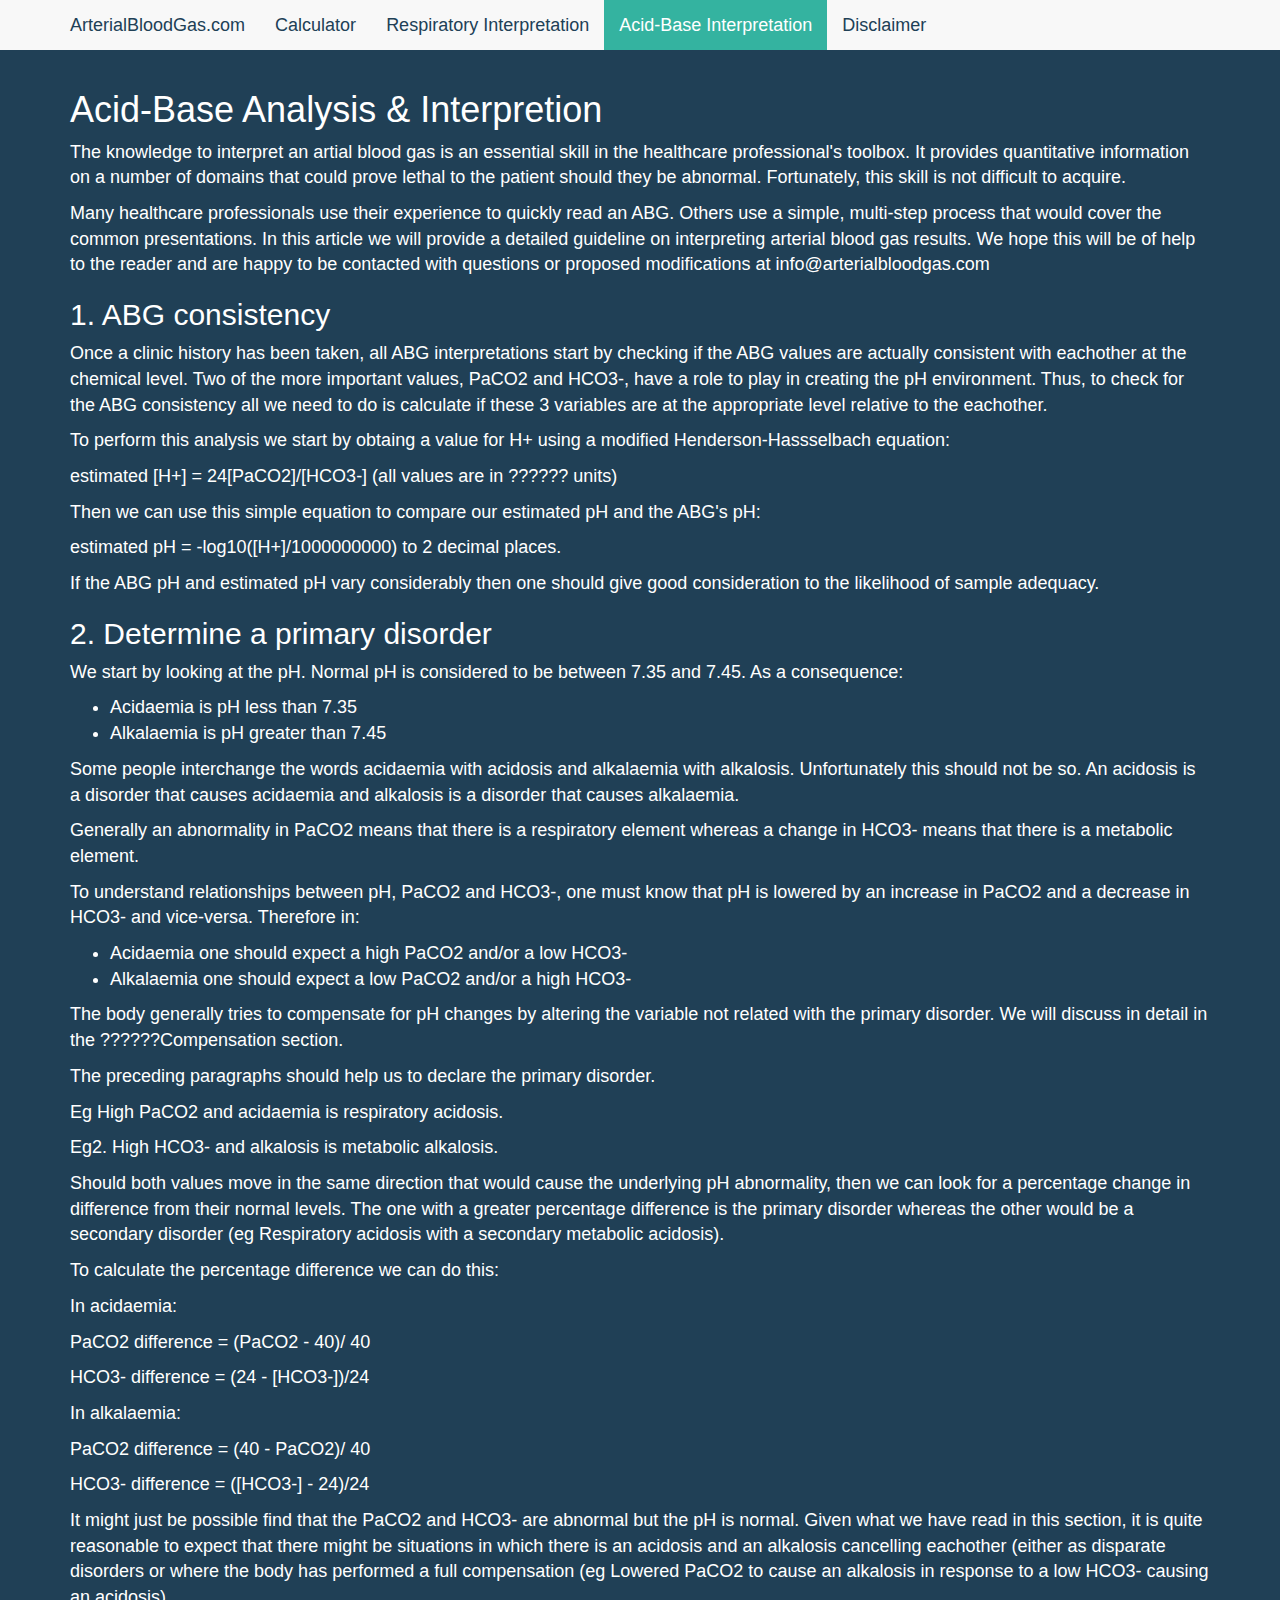
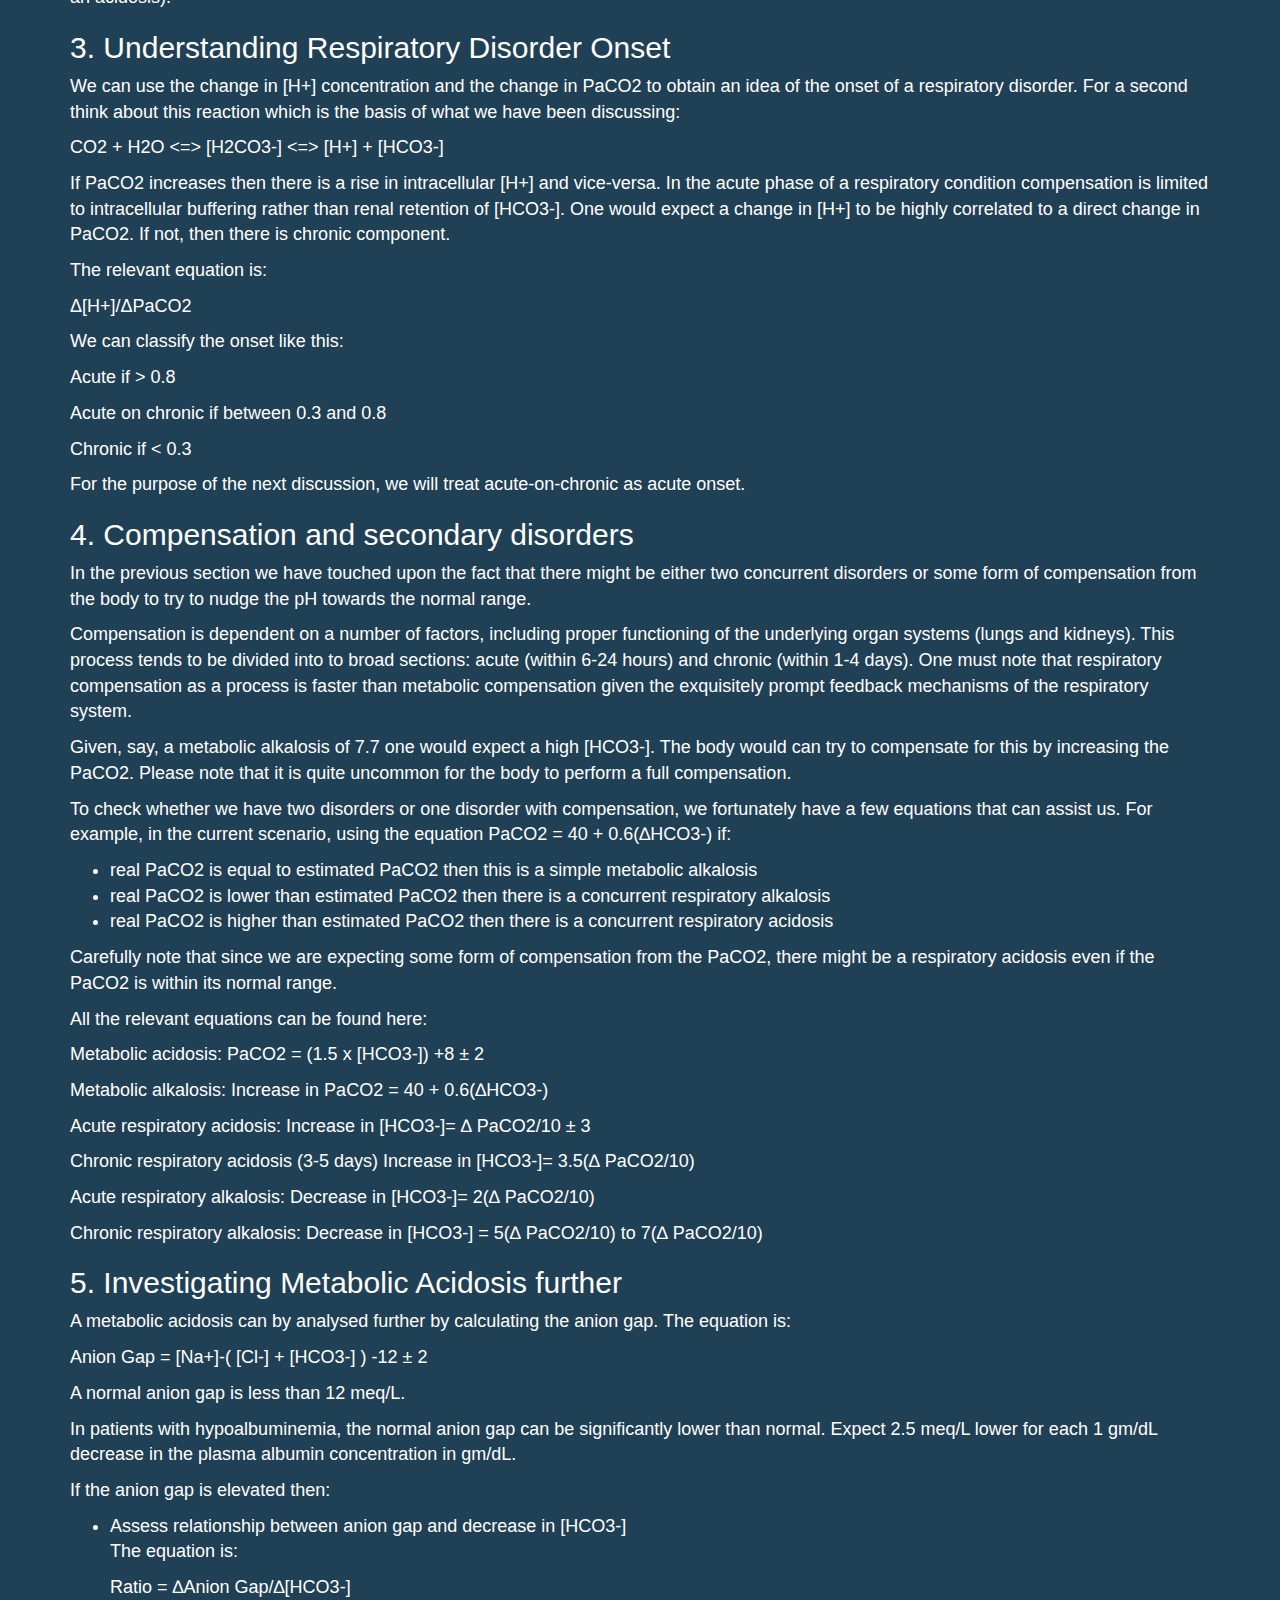
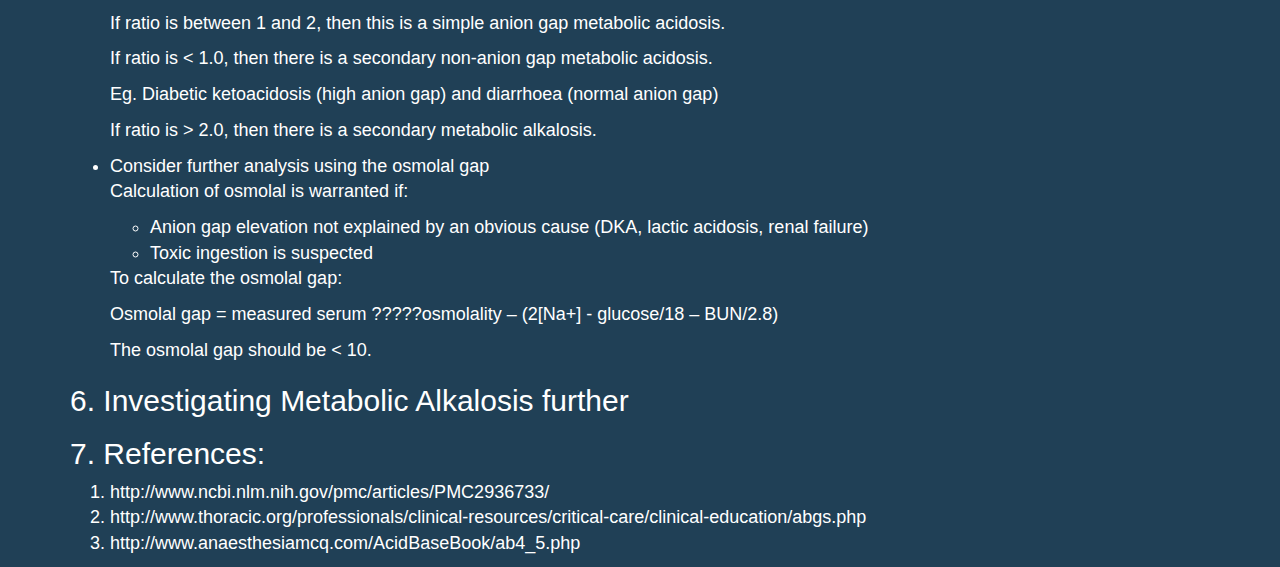
==== acidbaseanalysis.html @ c77aad86 "Update Acid-Base Analysis meta data" ====
<!DOCTYPE html>
<html>
	<head>
		<meta charset="utf-8">
		<meta http-equiv="X-UA-Compatible" content="IE=Edge">
		<meta name="viewport" content="device=device-width, initial-scale=1">
		<title>ArterialBloodGas.com - Acid-Base Analysis</title>
		<meta name="author" content="Matthew Attard">
		<meta name="description" content="Follow this tutorial to excel at interpreting acid-base disorders from arterial blood gases.">
		<meta name="keywords" content="arterial blood gas analysis, blood gas analysis, blood gas, acidosis, alkalosis">
		<link type="text/css" rel="stylesheet" href="bootstrap/css/bootstrap.min.css">
		<link type="text/css" rel="stylesheet" href="main.css">
		<!--[if lt IE 9]>
			<script src="https://oss.maxcdn.com/html5shiv/3.7.2/html5shiv.min.js"></script>
	      	<script src="https://oss.maxcdn.com/respond/1.4.2/respond.min.js"></script>
		<![endif]-->
	</head>
	<body>
		<header>
			<nav class="navbar navbar-default">
				<div class="container">
				    <div class="navbar-header">
				      	<button type="button" class="navbar-toggle collapsed" data-toggle="collapse" data-target="#navbar-collapse" aria-expanded="false">
					        <span class="sr-only">Toggle navigation</span>
					        <span class="icon-bar"></span>
					        <span class="icon-bar"></span>
					        <span class="icon-bar"></span>
				      	</button>
				      	<span class="navbar-brand">ArterialBloodGas.com</span>
				    </div>
				    <div class="collapse navbar-collapse" id="navbar-collapse">
				      	<ul class="nav navbar-nav">
				        	<li><a href="index.html">Calculator</a></li>
				            <li><a href="respiratoryanalysis.html">Respiratory Interpretation</a></li>
	        				<li class="active"><a href="acidbaseanalysis.html">Acid-Base Interpretation<span class="sr-only">(current)</span></a></li>
				      		<li><a href="disclaimer.html">Disclaimer</a></li>
				      	</ul>
				    </div>
				</div>
			</nav>
		</header>
		<main>
			<div class="container">
				<h1>Acid-Base Analysis & Interpretion</h1>

				<p>The knowledge to interpret an artial blood gas is an essential skill in the healthcare professional's toolbox. It provides quantitative information on a number of domains that could prove lethal to the patient should they be abnormal. Fortunately, this skill is not difficult to acquire.</p>

				<p>Many healthcare professionals use their experience to quickly read an ABG. Others use a simple, multi-step process that would cover the common presentations. In this article we will provide a detailed guideline on interpreting arterial blood gas results. We hope this will be of help to the reader and are happy to be contacted with questions or proposed modifications at info@arterialbloodgas.com</p>

				<h2>1. ABG consistency</h2>

				<p>Once a clinic history has been taken, all ABG interpretations start by checking if the ABG values are actually consistent with eachother at the chemical level. Two of the more important values, PaCO2 and HCO3-, have a role to play in creating the pH environment. Thus, to check for the ABG consistency all we need to do is calculate if these 3 variables are at the appropriate level relative to the eachother.</p>

				<p>To perform this analysis we start by obtaing a value for H+ using a modified Henderson-Hassselbach equation:</p>
				<p>estimated [H+] = 24[PaCO2]/[HCO3-] (all values are in ?????? units)</p>

				<p>Then we can use this simple equation to compare our estimated pH and the ABG's pH:</p>
				<p>estimated pH = -log10([H+]/1000000000) to 2 decimal places.</p>

				<p>If the ABG pH and estimated pH vary considerably then one should give good consideration to the likelihood of sample adequacy.</p>


				<h2>2. Determine a primary disorder</h2>
				<p>We start by looking at the pH. Normal pH is considered to be between 7.35 and 7.45. As a consequence:</p>
				<ul>
					<li>Acidaemia is pH less than 7.35</li>
					<li>Alkalaemia is pH greater than 7.45</li>
				</ul>

				<p>Some people interchange the words acidaemia with acidosis and alkalaemia with alkalosis. Unfortunately this should not be so. An acidosis is a disorder that causes acidaemia and alkalosis is a disorder that causes alkalaemia.</p>

				<p>Generally an abnormality in PaCO2 means that there is a respiratory element whereas a change in HCO3- means that there is a metabolic element.</p>

				<p>To understand relationships between pH, PaCO2 and HCO3-, one must know that pH is lowered by an increase in PaCO2 and a decrease in HCO3- and vice-versa. Therefore in:</p>
				<ul>
					<li>Acidaemia one should expect a high PaCO2 and/or a low HCO3-</li>
					<li>Alkalaemia one should expect a low PaCO2 and/or a high HCO3-</li>
				</ul>

				<p>The body generally tries to compensate for pH changes by altering the variable not related with the primary disorder. We will discuss in detail in the ??????Compensation section.</p>

				<p>The preceding paragraphs should help us to declare the primary disorder.</p>
				<p>Eg High PaCO2 and acidaemia is respiratory acidosis.</p>
				<p>Eg2. High HCO3- and alkalosis is metabolic alkalosis.</p>

				<p>Should both values move in the same direction that would cause the underlying pH abnormality, then we can look for a percentage change in difference from their normal levels. The one with a greater percentage difference is the primary disorder whereas the other would be a secondary disorder (eg Respiratory acidosis with a secondary metabolic acidosis).</p>

				<p>To calculate the percentage difference we can do this:</p>
				<p>In acidaemia:</p>
				<p>PaCO2 difference = (PaCO2 - 40)/ 40</p>
				<p>HCO3- difference = (24 - [HCO3-])/24</p>
				<p>In alkalaemia:</p>
				<p>PaCO2 difference = (40 - PaCO2)/ 40</p>
				<p>HCO3- difference = ([HCO3-] - 24)/24</p>

				<p>It might just be possible find that the PaCO2 and HCO3- are abnormal but the pH is normal. Given what we have read in this section, it is quite reasonable to expect that there might be situations in which there is an acidosis and  an alkalosis cancelling eachother (either as disparate disorders or where the body has performed a full compensation (eg Lowered PaCO2 to cause an alkalosis in response to a low HCO3- causing an acidosis).</p>

				<h2>3. Understanding Respiratory Disorder Onset</h2>
				<p>We can use the change in [H+] concentration and the change in PaCO2 to obtain an idea of the onset of a respiratory disorder. For a second think about this reaction which is the basis of what we have been discussing:</p>
				<p>CO2 + H2O <=> [H2CO3-] <=> [H+] + [HCO3-]</p>

				<p>If PaCO2 increases then there is a rise in intracellular [H+] and vice-versa. In the acute phase of a respiratory condition compensation is limited to intracellular buffering rather than renal retention of [HCO3-]. One would expect a change in [H+] to be highly correlated to a direct change in PaCO2. If not, then there is chronic component.</p>

				<p>The relevant equation is:</p>

				<p>Δ[H+]/ΔPaCO2</p>

				<p>We can classify the onset like this:</p>

				<p>Acute if > 0.8</p>
				<p>Acute on chronic if between 0.3 and 0.8</p>
				<p>Chronic if < 0.3</p>

				<p>For the purpose of the next discussion, we will treat acute-on-chronic as acute onset.</p>

				<h2>4. Compensation and secondary disorders</h2>
				<p>In the previous section we have touched upon the fact that there might be either two concurrent disorders or some form of compensation from the body to try to nudge the pH towards the normal range.</p>

				<p>Compensation is dependent on a number of factors, including proper functioning of the underlying organ systems (lungs and kidneys). This process tends to be divided into to broad sections: acute (within 6-24 hours) and chronic (within 1-4 days). One must note that respiratory compensation as a process is faster than metabolic compensation given the exquisitely prompt feedback mechanisms of the respiratory system.</p>

				<p>Given, say, a metabolic alkalosis of 7.7 one would expect a high [HCO3-]. The body would can try to compensate for this by increasing the PaCO2. Please note that it is quite uncommon for the body to perform a full compensation.</p>

				<p>To check whether we have two disorders or one disorder with compensation, we fortunately have a few equations that can assist us. For example, in the current scenario, using the equation PaCO2 = 40 + 0.6(∆HCO3-) if:</p>
				<ul>
					<li>real PaCO2 is equal to estimated PaCO2 then this is a simple metabolic alkalosis</li>
					<li>real PaCO2 is lower than estimated PaCO2 then there is a concurrent respiratory alkalosis</li>
					<li>real PaCO2 is higher than estimated PaCO2 then there is a concurrent respiratory acidosis</li>
				</ul>

				<p>Carefully note that since we are expecting some form of compensation from the PaCO2, there might be a respiratory acidosis even if the PaCO2 is within its normal range.</p>

				<p>All the relevant equations can be found here:</p>

				<p>Metabolic acidosis: PaCO2 = (1.5 x [HCO3-]) +8 ± 2</p>
				<p>Metabolic alkalosis: Increase in PaCO2 = 40 + 0.6(∆HCO3-)</p>
				<p>Acute respiratory acidosis: Increase  in [HCO3-]= ∆ PaCO2/10 ± 3</p>
				<p>Chronic respiratory acidosis (3-5 days) Increase  in  [HCO3-]= 3.5(∆ PaCO2/10)</p>
				<p>Acute respiratory alkalosis: Decrease in  [HCO3-]= 2(∆ PaCO2/10)</p>
				<p>Chronic respiratory alkalosis: Decrease in  [HCO3-] = 5(∆ PaCO2/10) to 7(∆ PaCO2/10)</p>

				<h2>5. Investigating Metabolic Acidosis further</h2>
				<p>A metabolic acidosis can by analysed further by calculating the anion gap. The equation is:</p>

				<p>Anion Gap = [Na+]-( [Cl-] + [HCO3-] ) -12 ± 2</p>

				<p>A normal anion gap is less than 12 meq/L.</p>

				<p>In patients with hypoalbuminemia, the normal anion gap can be significantly lower than normal. Expect 2.5 meq/L lower for each 1 gm/dL decrease in the plasma albumin concentration in gm/dL.</p>

				<p>If the anion gap is elevated then:</p>
				<ul>
					<li>Assess relationship between anion gap and decrease in [HCO3-]</li>
					<p>The equation is:</p>
					<p>Ratio = ∆Anion Gap/∆[HCO3-]</p>

					<p>If ratio is between 1 and 2, then this is a simple anion gap metabolic acidosis.</p>
					<p>If ratio is < 1.0, then there is a secondary non-anion gap metabolic acidosis.</p>
					<p>Eg. Diabetic ketoacidosis (high anion gap) and diarrhoea (normal anion gap)</p>
					<p>If ratio is > 2.0, then there is a secondary metabolic alkalosis.</p>

					<li>Consider further analysis using the osmolal gap</li>
					<p>Calculation of osmolal is warranted if:</p>
					<ul>
						<li>Anion gap elevation not explained by an obvious cause (DKA, lactic acidosis, renal failure)</li>
						<li>Toxic ingestion is suspected</li>
					</ul>
					<p>To calculate the osmolal gap:</p>
					<p>Osmolal gap =  measured serum ?????osmolality – (2[Na+] - glucose/18 – BUN/2.8)</p>
					<p>The osmolal gap should be < 10.</p>
				</ul>

				<h2>6. Investigating Metabolic Alkalosis further</h2>

				<h2>7. References:</h2>
				<ol>
					<li>http://www.ncbi.nlm.nih.gov/pmc/articles/PMC2936733/</li>
					<li>http://www.thoracic.org/professionals/clinical-resources/critical-care/clinical-education/abgs.php</li>
					<li>http://www.anaesthesiamcq.com/AcidBaseBook/ab4_5.php</li>
				</ol>
			</div>
		</main>
	</body>
</html>
---- main.css ----
body {
	background-color: #204056;
}

.navbar-brand, .navbar a {
	color: #204056 !important;
}

.navbar {
	border-radius: 0;
	border: none;
}
.navbar-default .navbar-nav > .active > a {
	background-color: #34B3A0;
	color: white !important;
}

.navbar-default .navbar-nav > .active > a:hover, .navbar-default .navbar-nav > li > a:hover {
	background-color: #247D70;
	color: white !important;
}

.mask {
	position: fixed;
	top: 0px;
	left: 0px;
	background-color: gray;
	opacity: 0.5;
	z-index: 1;
}

h1, h2, h3, label, p, li, button, input[type=submit], #units, .submitted-value {
	color: white;
}

h3 {
	text-align: center;
}

p, li, button, input[type=submit], .submitted-value, .badge {
	font-size: 18px;
}

#units {
	text-align: right;
}

.btn-group {
	display: inline-block;
	vertical-align: middle;
}

.btn-group button {
	background-color: #34B3A0;
}

.btn-group button:hover {
	background-color: #204056;
}

.btn-group .active {
	background-color: #247D70;
}

#abgcalc, #results {
	min-height: 600px;
}

form, #units {
	max-width: 700px;
	margin: auto;
}

.form-control:focus {
	border: 1px solid white;
	box-shadow: 0px 0px 3px 3px #34B3A0;
}

.header {
	font-size: 18px;
	font-weight: bold;
}

#reminder {
	text-align: center;
}

.submitted-values, #results > .results-table {
	margin-bottom: 10px;
	border-bottom: 3px solid #34B3A0;
}

.submitted-value {
	text-align: center;
	vertical-align: middle;
	padding: 10px 0px;
}

#results, .disorders, .abdisorders {
	display: none;
}

#reanalyse, input[type=submit], .aetiologies, .modal-button {
	border: none;
	border-radius: 2px;
	padding: 10px 20px;
	display: block;
	color: white;
	background-color: #34B3A0;
	margin: 20px auto;
	font-size: 18px;
}

#submitanion {
	padding: 30px 15px;
}

#submitanion label {
	margin: 10px;
}

.checkanion {
	border: none;
	border-radius: 2px;
	padding: 5px 10px;
	color: white;
	background-color: #34B3A0;
	font-size: 14px;
	width: 195px;
	margin-left: 20px;
}

.aniongap-modal {
	height: 320px;
	position: fixed;
	background-color: #204056;
	border-radius: 2px;
	display: none;
	z-index: 2;
}

#closeanion {
	position: absolute;
	right: 15px;
	font-size: 26px;
	color: white;
}

#closeanion:hover {
	text-decoration: none;
}

.aniongap-modal p {
	font-size: 16px;
	padding-top: 5px;
}

.glyphicon {
	color: #34B3A0;
}

.aetiologies {
	text-align: center;
	max-width: 280px;
}

.aetiologies, .aetiologies:link {
	text-decoration: none;
	color: white;
}

#reanalyse:hover, input[type=submit]:hover, .aetiologies:hover, .modal-button:hover, .checkanion:hover {
	color: #34B3A0;
	background-color: white;
}

.acidbase a:hover {
	text-decoration: none;
}

@media screen and (max-width: 1200px) {
	.submitted-values > .values-row > .row > .submitted-value > span {
		display: block !important;
	}
}

@media screen and (max-width: 767px) {
	.aniongap-modal {
		height: 360px;
	}
}

@media screen and (max-width: 560px) {
	.submitted-values > .values-row > .row > .submitted-value > span {
		display: block !important;
	}
}

@media screen and (max-width: 520px) {
	.checkanion {
		display: block;
		margin: auto;
	}
}
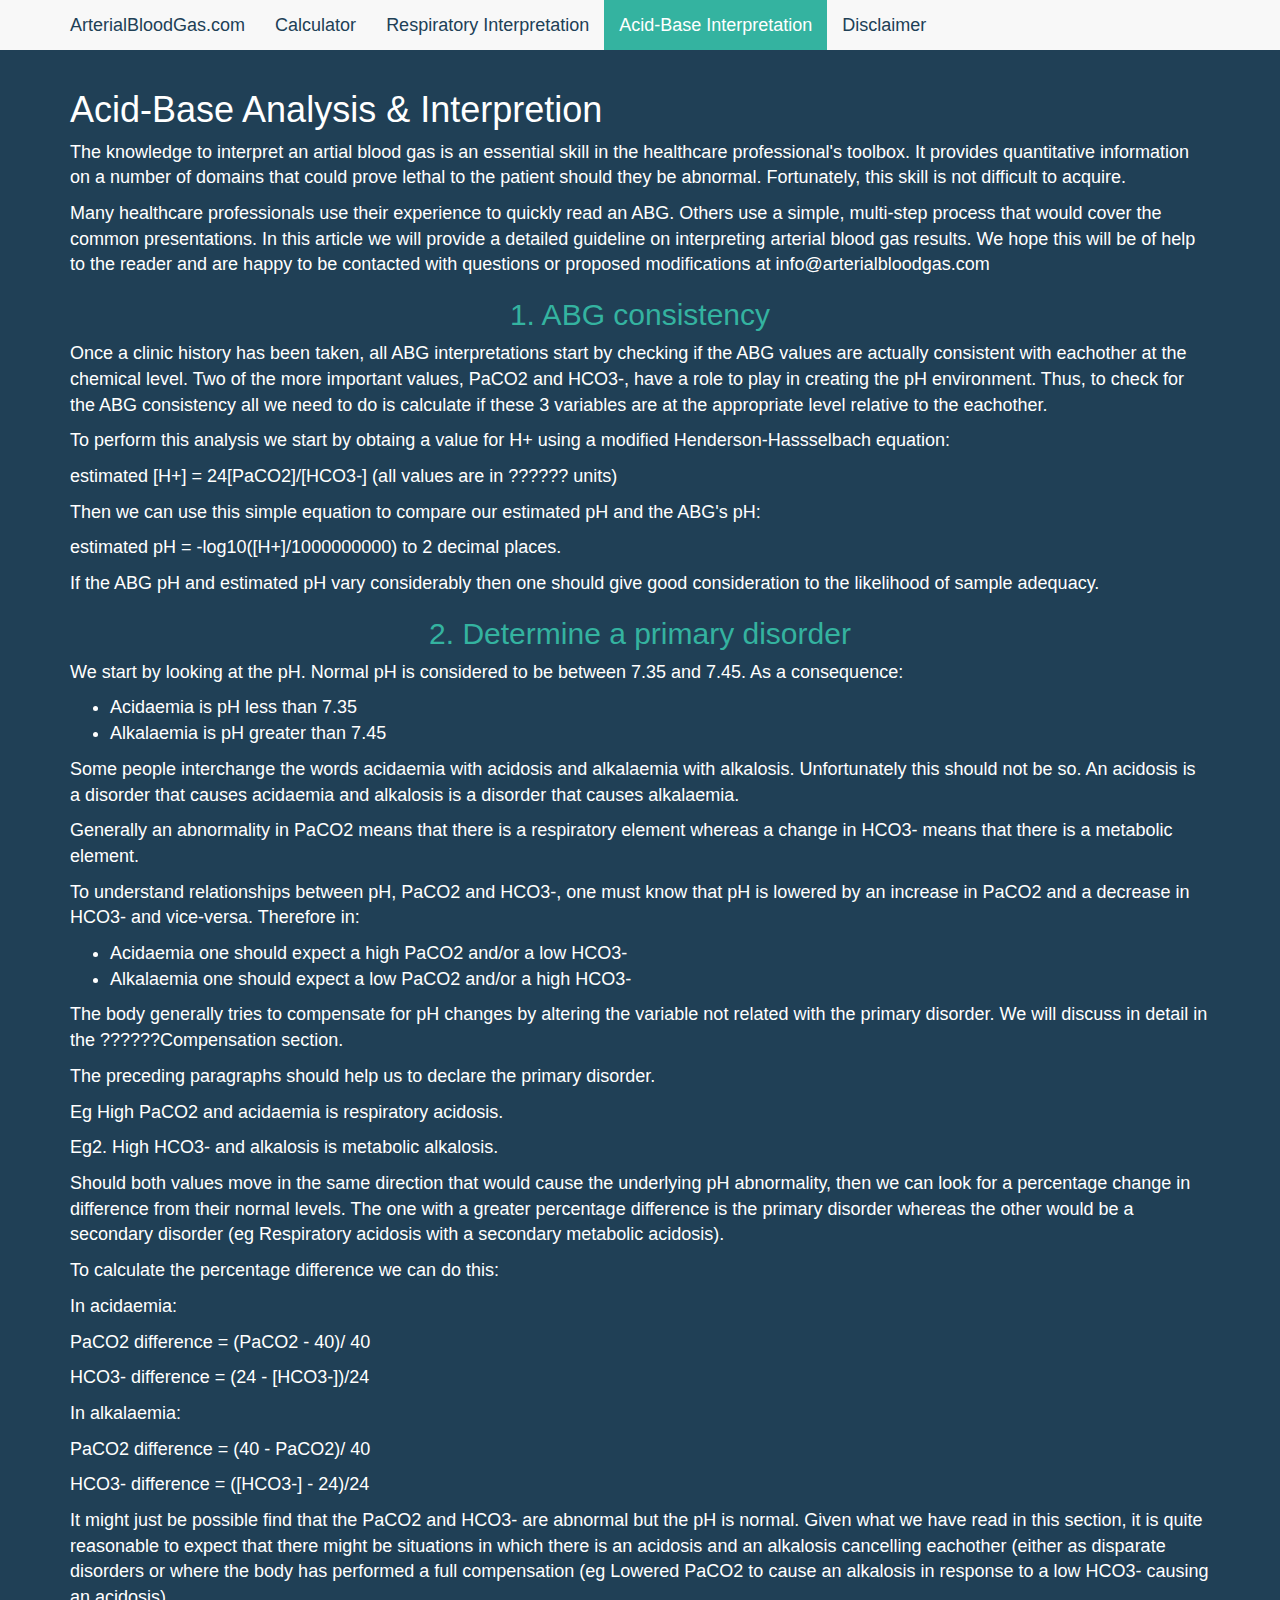
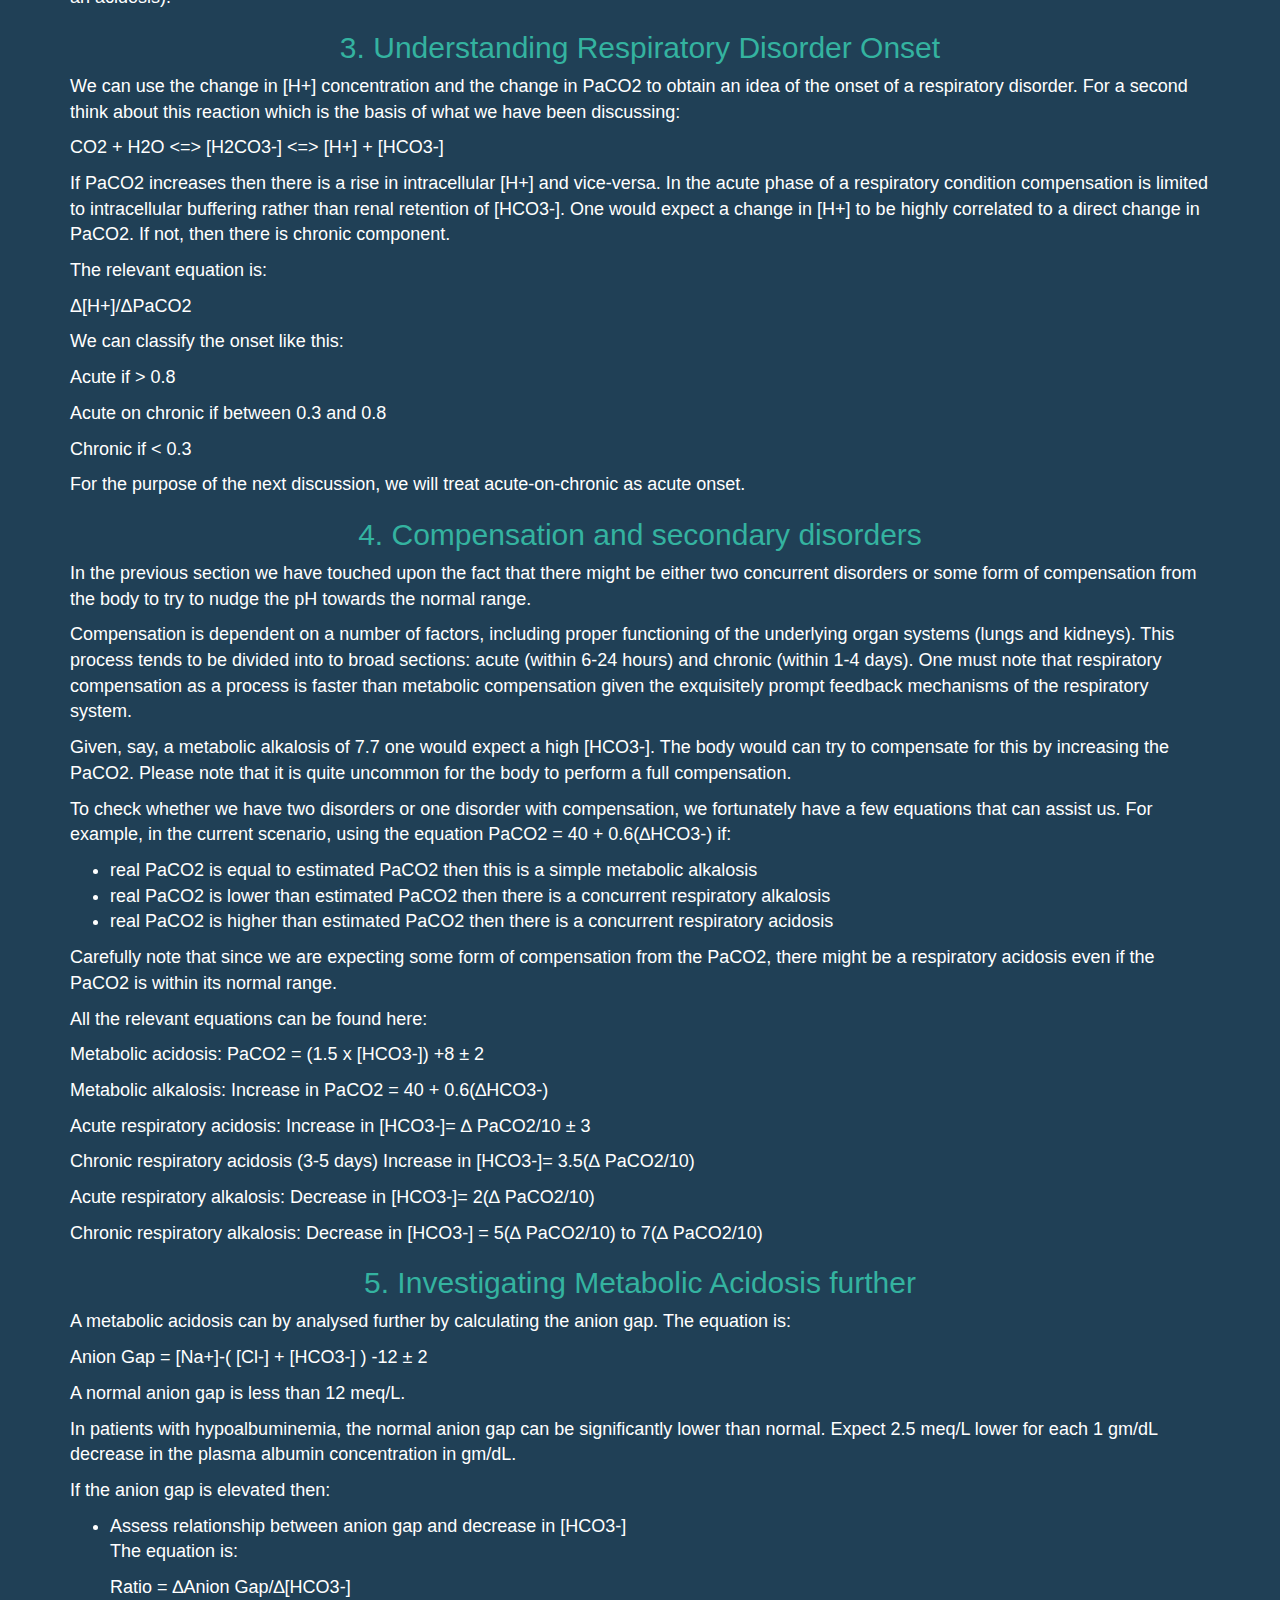
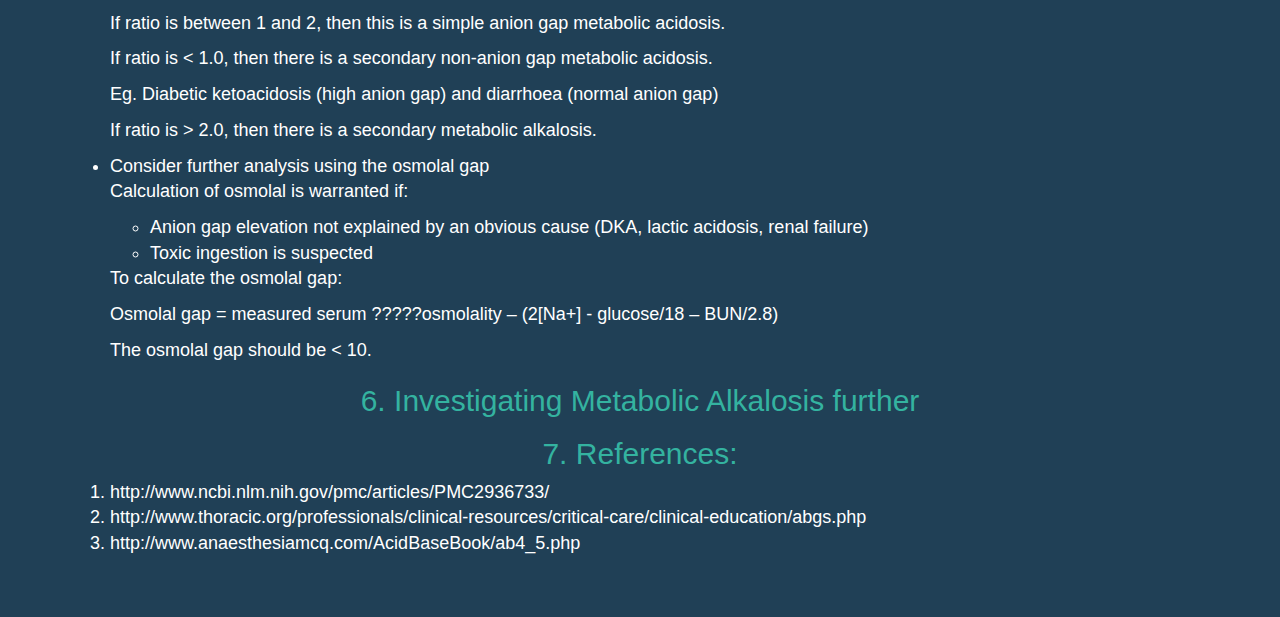
==== commit 1d6970f7: "Add seperate CSS for static pages" ====
--- a/acidbaseanalysis.html
+++ b/acidbaseanalysis.html
@@ -8,8 +8,8 @@
 		<meta name="author" content="Matthew Attard">
 		<meta name="description" content="Follow this tutorial to excel at interpreting acid-base disorders from arterial blood gases.">
 		<meta name="keywords" content="arterial blood gas analysis, blood gas analysis, blood gas, acidosis, alkalosis">
-		<link type="text/css" rel="stylesheet" href="bootstrap/css/bootstrap.min.css">
-		<link type="text/css" rel="stylesheet" href="main.css">
+		<link type="text/css" rel="stylesheet" href="css/bootstrap/css/bootstrap.min.css">
+		<link type="text/css" rel="stylesheet" href="css/pages.css">
 		<!--[if lt IE 9]>
 			<script src="https://oss.maxcdn.com/html5shiv/3.7.2/html5shiv.min.js"></script>
 	      	<script src="https://oss.maxcdn.com/respond/1.4.2/respond.min.js"></script>
--- a/css/pages.css
+++ b/css/pages.css
@@ -0,0 +1,42 @@
+body {
+	background-color: #204056;
+	padding-bottom: 50px;
+}
+
+.navbar-brand, .navbar a {
+	color: #204056 !important;
+}
+
+.navbar {
+	border-radius: 0;
+	border: none;
+}
+.navbar-default .navbar-nav > .active > a {
+	background-color: #34B3A0;
+	color: white !important;
+}
+
+.navbar-default .navbar-nav > .active > a:hover, .navbar-default .navbar-nav > li > a:hover {
+	background-color: #247D70;
+	color: white !important;
+}
+
+h1, p, li {
+	color: white;
+}
+
+h2 {
+	text-align: center;
+}
+
+h2, h3 {
+	color: #34B3A0;
+}
+
+p, li {
+	font-size: 18px;
+}
+
+table {
+	background: #EEEEEE;
+}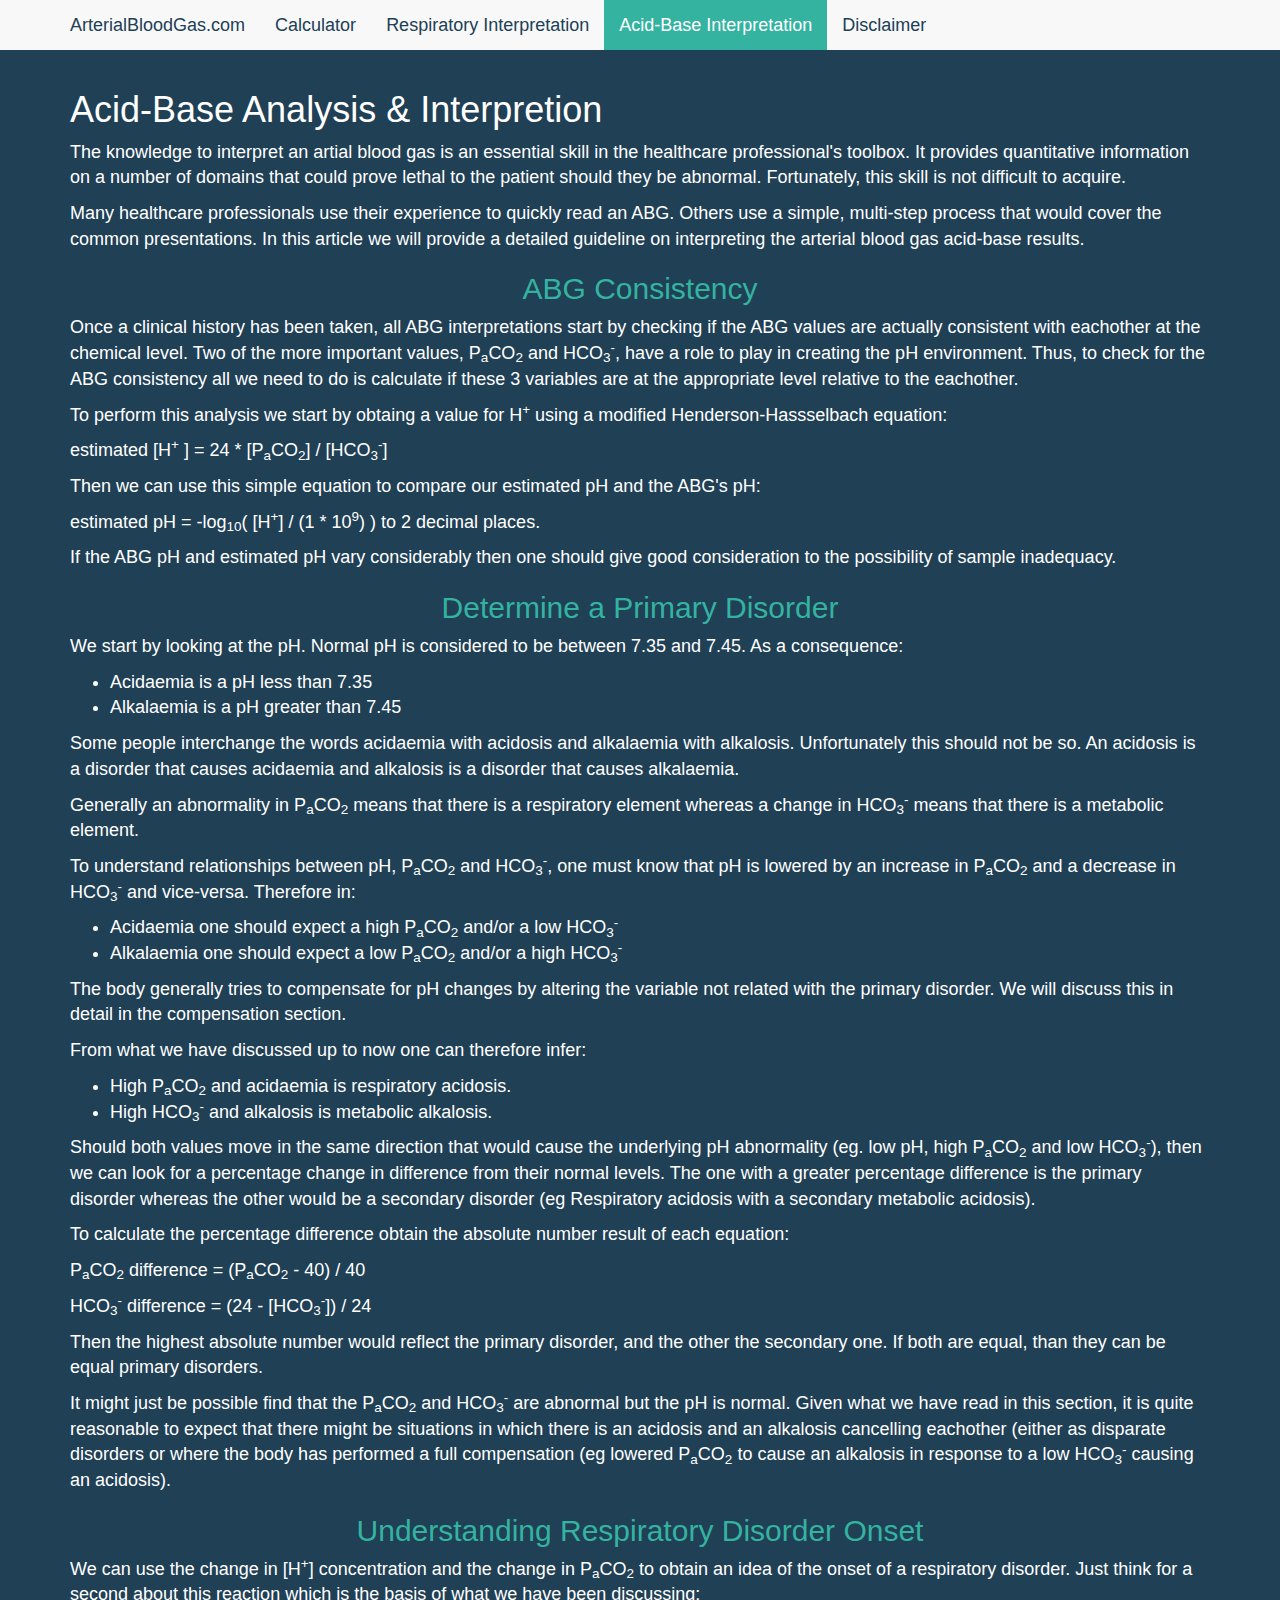
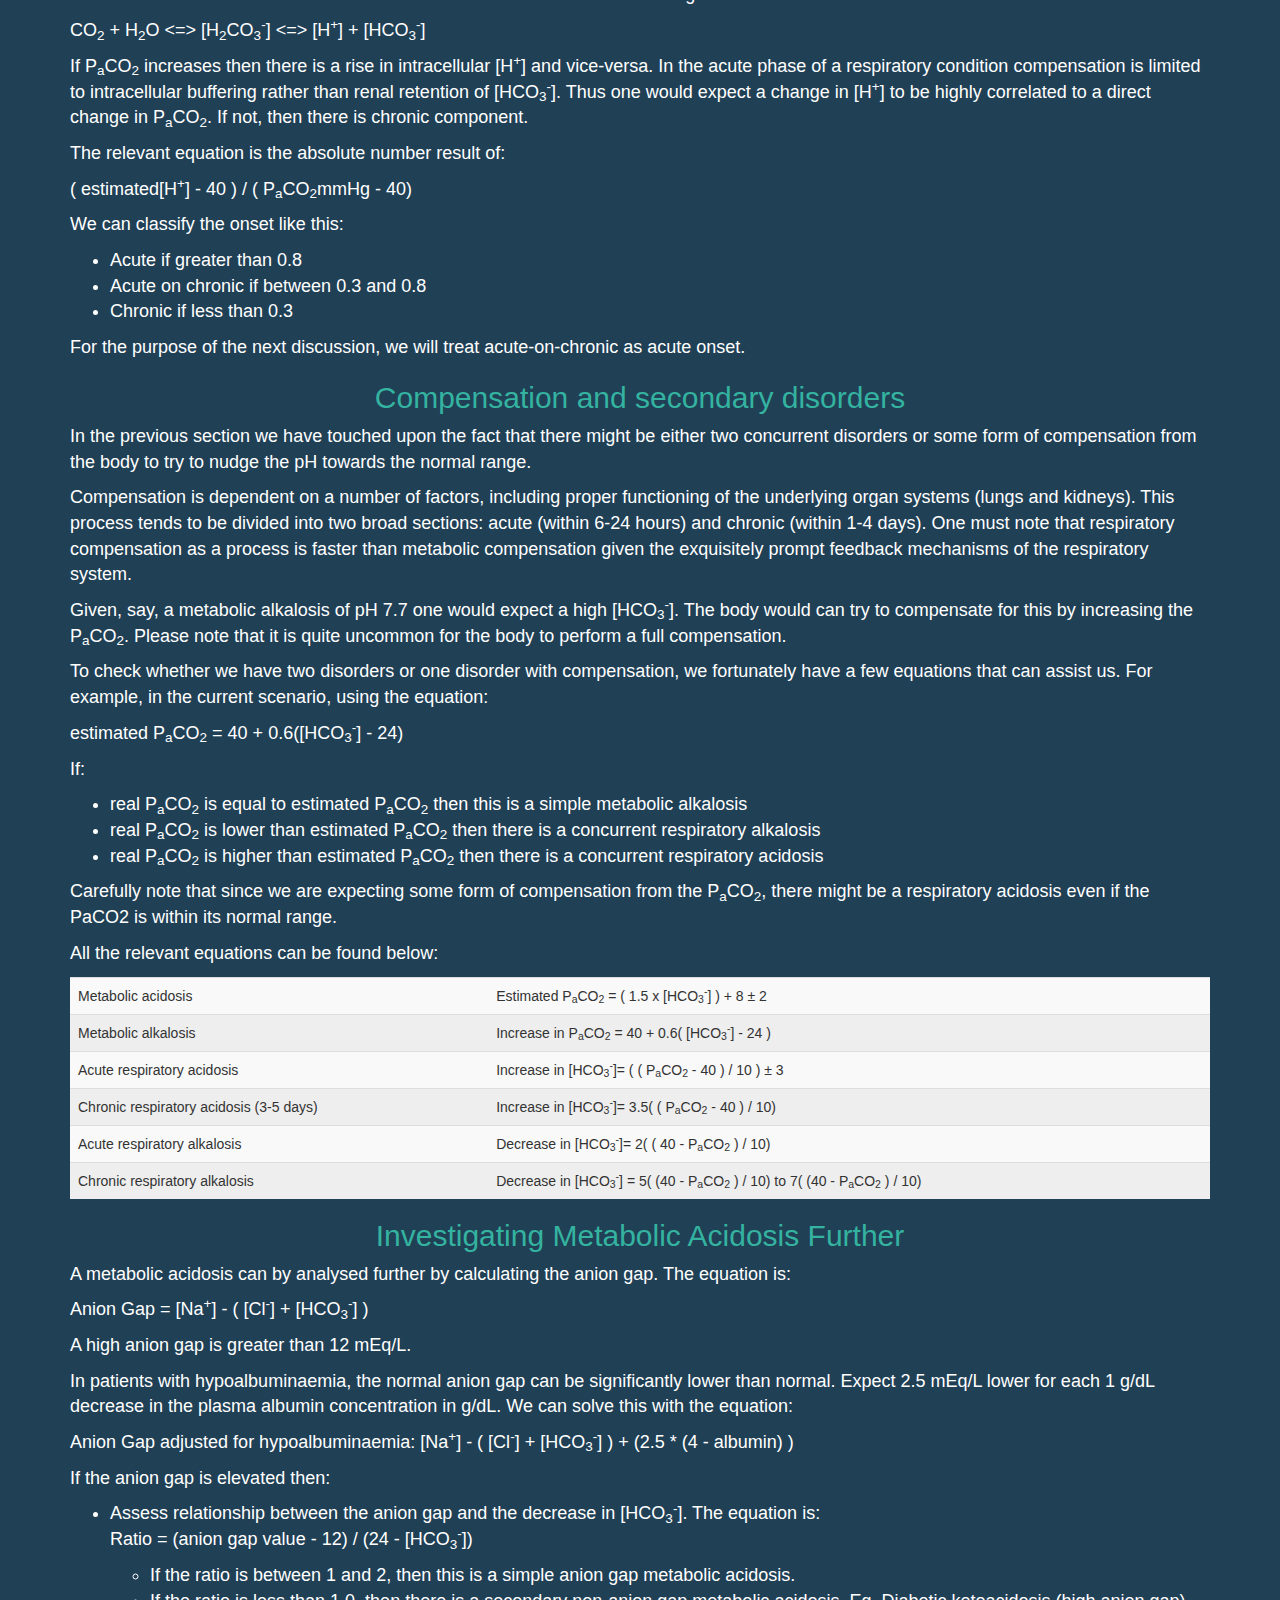
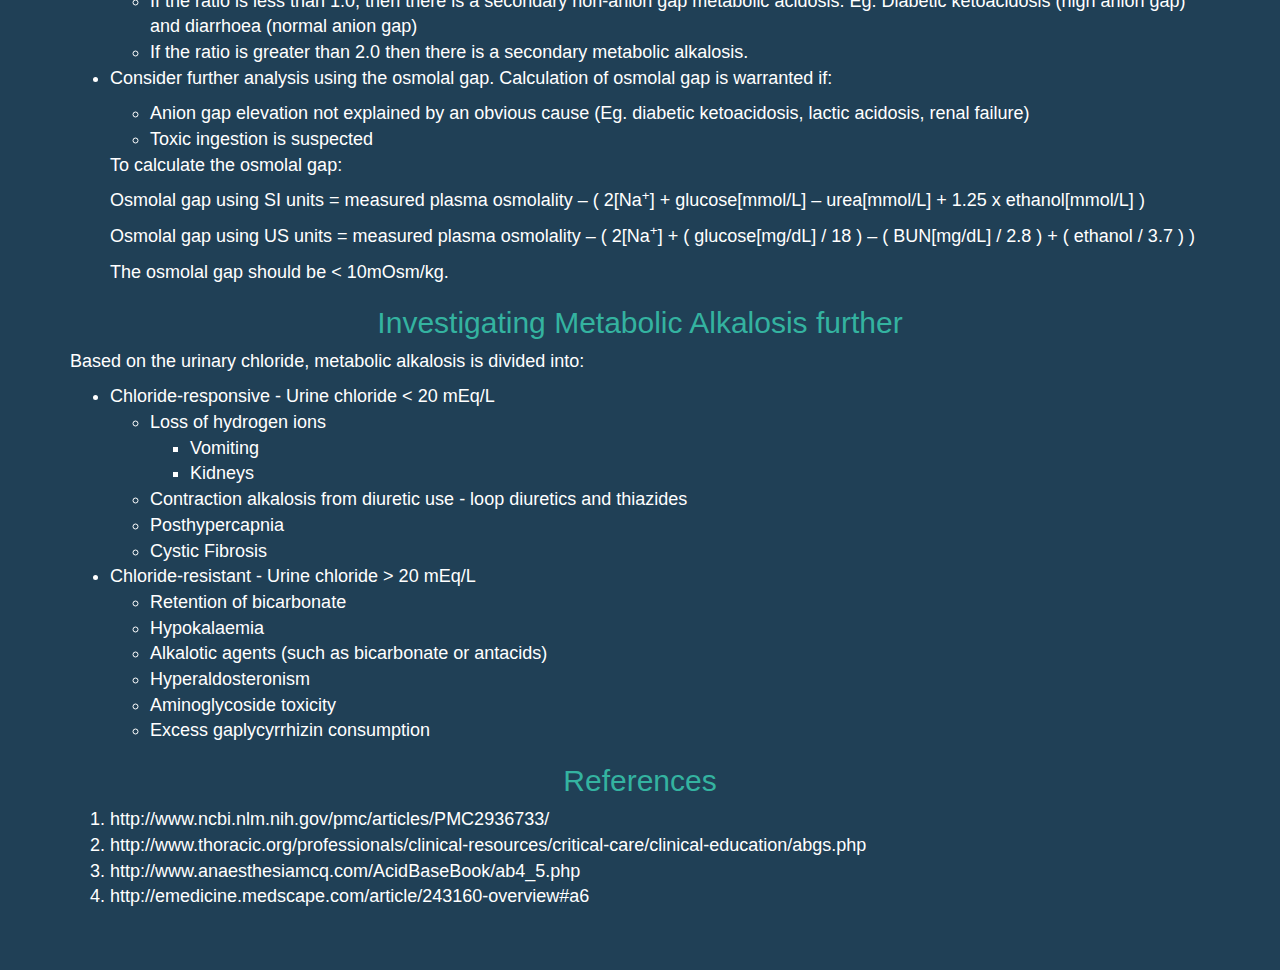
==== commit b17c584f: "Update acid base analysis page" ====
--- a/acidbaseanalysis.html
+++ b/acidbaseanalysis.html
@@ -45,139 +45,192 @@
 
 				<p>The knowledge to interpret an artial blood gas is an essential skill in the healthcare professional's toolbox. It provides quantitative information on a number of domains that could prove lethal to the patient should they be abnormal. Fortunately, this skill is not difficult to acquire.</p>
 
-				<p>Many healthcare professionals use their experience to quickly read an ABG. Others use a simple, multi-step process that would cover the common presentations. In this article we will provide a detailed guideline on interpreting arterial blood gas results. We hope this will be of help to the reader and are happy to be contacted with questions or proposed modifications at info@arterialbloodgas.com</p>
-
-				<h2>1. ABG consistency</h2>
-
-				<p>Once a clinic history has been taken, all ABG interpretations start by checking if the ABG values are actually consistent with eachother at the chemical level. Two of the more important values, PaCO2 and HCO3-, have a role to play in creating the pH environment. Thus, to check for the ABG consistency all we need to do is calculate if these 3 variables are at the appropriate level relative to the eachother.</p>
-
-				<p>To perform this analysis we start by obtaing a value for H+ using a modified Henderson-Hassselbach equation:</p>
-				<p>estimated [H+] = 24[PaCO2]/[HCO3-] (all values are in ?????? units)</p>
+				<p>Many healthcare professionals use their experience to quickly read an ABG. Others use a simple, multi-step process that would cover the common presentations. In this article we will provide a detailed guideline on interpreting the arterial blood gas acid-base results.</p>
+
+				<h2>ABG Consistency</h2>
+
+				<p>Once a clinical history has been taken, all ABG interpretations start by checking if the ABG values are actually consistent with eachother at the chemical level. Two of the more important values, P<sub>a</sub>CO<sub>2</sub> and HCO<sub>3</sub><sup>-</sup>, have a role to play in creating the pH environment. Thus, to check for the ABG consistency all we need to do is calculate if these 3 variables are at the appropriate level relative to the eachother.</p>
+
+				<p>To perform this analysis we start by obtaing a value for H<sup>+</sup> using a modified Henderson-Hassselbach equation:</p>
+				<p>estimated [H<sup>+</sup>	] = 24 * [P<sub>a</sub>CO<sub>2</sub>] / [HCO<sub>3</sub><sup>-</sup>]</p>
 
 				<p>Then we can use this simple equation to compare our estimated pH and the ABG's pH:</p>
-				<p>estimated pH = -log10([H+]/1000000000) to 2 decimal places.</p>
-
-				<p>If the ABG pH and estimated pH vary considerably then one should give good consideration to the likelihood of sample adequacy.</p>
-
-
-				<h2>2. Determine a primary disorder</h2>
+				<p>estimated pH = -log<sub>10</sub>( [H<sup>+</sup>] / (1 * 10<sup>9</sup>) ) to 2 decimal places.</p>
+
+				<p>If the ABG pH and estimated pH vary considerably then one should give good consideration to the possibility of sample inadequacy.</p>
+
+
+				<h2>Determine a Primary Disorder</h2>
 				<p>We start by looking at the pH. Normal pH is considered to be between 7.35 and 7.45. As a consequence:</p>
 				<ul>
-					<li>Acidaemia is pH less than 7.35</li>
-					<li>Alkalaemia is pH greater than 7.45</li>
+					<li>Acidaemia is a pH less than 7.35</li>
+					<li>Alkalaemia is a pH greater than 7.45</li>
 				</ul>
 
 				<p>Some people interchange the words acidaemia with acidosis and alkalaemia with alkalosis. Unfortunately this should not be so. An acidosis is a disorder that causes acidaemia and alkalosis is a disorder that causes alkalaemia.</p>
 
-				<p>Generally an abnormality in PaCO2 means that there is a respiratory element whereas a change in HCO3- means that there is a metabolic element.</p>
-
-				<p>To understand relationships between pH, PaCO2 and HCO3-, one must know that pH is lowered by an increase in PaCO2 and a decrease in HCO3- and vice-versa. Therefore in:</p>
-				<ul>
-					<li>Acidaemia one should expect a high PaCO2 and/or a low HCO3-</li>
-					<li>Alkalaemia one should expect a low PaCO2 and/or a high HCO3-</li>
-				</ul>
-
-				<p>The body generally tries to compensate for pH changes by altering the variable not related with the primary disorder. We will discuss in detail in the ??????Compensation section.</p>
-
-				<p>The preceding paragraphs should help us to declare the primary disorder.</p>
-				<p>Eg High PaCO2 and acidaemia is respiratory acidosis.</p>
-				<p>Eg2. High HCO3- and alkalosis is metabolic alkalosis.</p>
-
-				<p>Should both values move in the same direction that would cause the underlying pH abnormality, then we can look for a percentage change in difference from their normal levels. The one with a greater percentage difference is the primary disorder whereas the other would be a secondary disorder (eg Respiratory acidosis with a secondary metabolic acidosis).</p>
-
-				<p>To calculate the percentage difference we can do this:</p>
-				<p>In acidaemia:</p>
-				<p>PaCO2 difference = (PaCO2 - 40)/ 40</p>
-				<p>HCO3- difference = (24 - [HCO3-])/24</p>
-				<p>In alkalaemia:</p>
-				<p>PaCO2 difference = (40 - PaCO2)/ 40</p>
-				<p>HCO3- difference = ([HCO3-] - 24)/24</p>
-
-				<p>It might just be possible find that the PaCO2 and HCO3- are abnormal but the pH is normal. Given what we have read in this section, it is quite reasonable to expect that there might be situations in which there is an acidosis and  an alkalosis cancelling eachother (either as disparate disorders or where the body has performed a full compensation (eg Lowered PaCO2 to cause an alkalosis in response to a low HCO3- causing an acidosis).</p>
-
-				<h2>3. Understanding Respiratory Disorder Onset</h2>
-				<p>We can use the change in [H+] concentration and the change in PaCO2 to obtain an idea of the onset of a respiratory disorder. For a second think about this reaction which is the basis of what we have been discussing:</p>
-				<p>CO2 + H2O <=> [H2CO3-] <=> [H+] + [HCO3-]</p>
-
-				<p>If PaCO2 increases then there is a rise in intracellular [H+] and vice-versa. In the acute phase of a respiratory condition compensation is limited to intracellular buffering rather than renal retention of [HCO3-]. One would expect a change in [H+] to be highly correlated to a direct change in PaCO2. If not, then there is chronic component.</p>
-
-				<p>The relevant equation is:</p>
-
-				<p>Δ[H+]/ΔPaCO2</p>
+				<p>Generally an abnormality in P<sub>a</sub>CO<sub>2</sub> means that there is a respiratory element whereas a change in HCO<sub>3</sub><sup>-</sup> means that there is a metabolic element.</p>
+
+				<p>To understand relationships between pH, P<sub>a</sub>CO<sub>2</sub> and HCO<sub>3</sub><sup>-</sup>, one must know that pH is lowered by an increase in P<sub>a</sub>CO<sub>2</sub> and a decrease in HCO<sub>3</sub><sup>-</sup> and vice-versa. Therefore in:</p>
+				<ul>
+					<li>Acidaemia one should expect a high P<sub>a</sub>CO<sub>2</sub> and/or a low HCO<sub>3</sub><sup>-</sup></li>
+					<li>Alkalaemia one should expect a low P<sub>a</sub>CO<sub>2</sub> and/or a high HCO<sub>3</sub><sup>-</sup></li>
+				</ul>
+
+				<p>The body generally tries to compensate for pH changes by altering the variable not related with the primary disorder. We will discuss this in detail in the compensation section.</p>
+
+				<p>From what we have discussed up to now one can therefore infer:</p>
+				<ul>
+					<li>High P<sub>a</sub>CO<sub>2</sub> and acidaemia is respiratory acidosis.</li>
+					<li>High HCO<sub>3</sub><sup>-</sup> and alkalosis is metabolic alkalosis.</li>
+				</ul>
+
+				<p>Should both values move in the same direction that would cause the underlying pH abnormality (eg. low pH, high P<sub>a</sub>CO<sub>2</sub> and low HCO<sub>3</sub><sup>-</sup>), then we can look for a percentage change in difference from their normal levels. The one with a greater percentage difference is the primary disorder whereas the other would be a secondary disorder (eg Respiratory acidosis with a secondary metabolic acidosis).</p>
+
+				<p>To calculate the percentage difference obtain the absolute number result of each equation:</p>
+				<p>P<sub>a</sub>CO<sub>2</sub> difference = (P<sub>a</sub>CO<sub>2</sub> - 40) / 40</p>
+				<p>HCO<sub>3</sub><sup>-</sup> difference = (24 - [HCO<sub>3</sub><sup>-</sup>]) / 24</p>
+				
+				<p>Then the highest absolute number would reflect the primary disorder, and the other the secondary one. If both are equal, than they can be equal primary disorders.</p>
+
+				<p>It might just be possible find that the P<sub>a</sub>CO<sub>2</sub> and HCO<sub>3</sub><sup>-</sup> are abnormal but the pH is normal. Given what we have read in this section, it is quite reasonable to expect that there might be situations in which there is an acidosis and  an alkalosis cancelling eachother (either as disparate disorders or where the body has performed a full compensation (eg lowered P<sub>a</sub>CO<sub>2</sub> to cause an alkalosis in response to a low HCO<sub>3</sub><sup>-</sup> causing an acidosis).</p>
+
+				<h2>Understanding Respiratory Disorder Onset</h2>
+				<p>We can use the change in [H<sup>+</sup>] concentration and the change in P<sub>a</sub>CO<sub>2</sub> to obtain an idea of the onset of a respiratory disorder. Just think for a second about this reaction which is the basis of what we have been discussing:</p>
+				<p>CO<sub>2</sub> + H<sub>2</sub>O <=> [H<sub>2</sub>CO<sub>3</sub><sup>-</sup>] <=> [H<sup>+</sup>] + [HCO<sub>3</sub><sup>-</sup>]</p>
+
+				<p>If P<sub>a</sub>CO<sub>2</sub> increases then there is a rise in intracellular [H<sup>+</sup>] and vice-versa. In the acute phase of a respiratory condition compensation is limited to intracellular buffering rather than renal retention of [HCO<sub>3</sub><sup>-</sup>]. Thus one would expect a change in [H<sup>+</sup>] to be highly correlated to a direct change in P<sub>a</sub>CO<sub>2</sub>. If not, then there is chronic component.</p>
+
+				<p>The relevant equation is the absolute number result of:</p>
+
+				<p>( estimated[H<sup>+</sup>] - 40 ) / ( P<sub>a</sub>CO<sub>2</sub>mmHg - 40)</p>
 
 				<p>We can classify the onset like this:</p>
-
-				<p>Acute if > 0.8</p>
-				<p>Acute on chronic if between 0.3 and 0.8</p>
-				<p>Chronic if < 0.3</p>
-
+				<ul>
+					<li>Acute if greater than 0.8</li>
+					<li>Acute on chronic if between 0.3 and 0.8</li>
+					<li>Chronic if less than 0.3</li>
+				</ul>
 				<p>For the purpose of the next discussion, we will treat acute-on-chronic as acute onset.</p>
 
-				<h2>4. Compensation and secondary disorders</h2>
+				<h2>Compensation and secondary disorders</h2>
 				<p>In the previous section we have touched upon the fact that there might be either two concurrent disorders or some form of compensation from the body to try to nudge the pH towards the normal range.</p>
 
-				<p>Compensation is dependent on a number of factors, including proper functioning of the underlying organ systems (lungs and kidneys). This process tends to be divided into to broad sections: acute (within 6-24 hours) and chronic (within 1-4 days). One must note that respiratory compensation as a process is faster than metabolic compensation given the exquisitely prompt feedback mechanisms of the respiratory system.</p>
-
-				<p>Given, say, a metabolic alkalosis of 7.7 one would expect a high [HCO3-]. The body would can try to compensate for this by increasing the PaCO2. Please note that it is quite uncommon for the body to perform a full compensation.</p>
-
-				<p>To check whether we have two disorders or one disorder with compensation, we fortunately have a few equations that can assist us. For example, in the current scenario, using the equation PaCO2 = 40 + 0.6(∆HCO3-) if:</p>
-				<ul>
-					<li>real PaCO2 is equal to estimated PaCO2 then this is a simple metabolic alkalosis</li>
-					<li>real PaCO2 is lower than estimated PaCO2 then there is a concurrent respiratory alkalosis</li>
-					<li>real PaCO2 is higher than estimated PaCO2 then there is a concurrent respiratory acidosis</li>
-				</ul>
-
-				<p>Carefully note that since we are expecting some form of compensation from the PaCO2, there might be a respiratory acidosis even if the PaCO2 is within its normal range.</p>
-
-				<p>All the relevant equations can be found here:</p>
-
-				<p>Metabolic acidosis: PaCO2 = (1.5 x [HCO3-]) +8 ± 2</p>
-				<p>Metabolic alkalosis: Increase in PaCO2 = 40 + 0.6(∆HCO3-)</p>
-				<p>Acute respiratory acidosis: Increase  in [HCO3-]= ∆ PaCO2/10 ± 3</p>
-				<p>Chronic respiratory acidosis (3-5 days) Increase  in  [HCO3-]= 3.5(∆ PaCO2/10)</p>
-				<p>Acute respiratory alkalosis: Decrease in  [HCO3-]= 2(∆ PaCO2/10)</p>
-				<p>Chronic respiratory alkalosis: Decrease in  [HCO3-] = 5(∆ PaCO2/10) to 7(∆ PaCO2/10)</p>
-
-				<h2>5. Investigating Metabolic Acidosis further</h2>
+				<p>Compensation is dependent on a number of factors, including proper functioning of the underlying organ systems (lungs and kidneys). This process tends to be divided into two broad sections: acute (within 6-24 hours) and chronic (within 1-4 days). One must note that respiratory compensation as a process is faster than metabolic compensation given the exquisitely prompt feedback mechanisms of the respiratory system.</p>
+
+				<p>Given, say, a metabolic alkalosis of pH 7.7 one would expect a high [HCO<sub>3</sub><sup>-</sup>]. The body would can try to compensate for this by increasing the P<sub>a</sub>CO<sub>2</sub>. Please note that it is quite uncommon for the body to perform a full compensation.</p>
+
+				<p>To check whether we have two disorders or one disorder with compensation, we fortunately have a few equations that can assist us. For example, in the current scenario, using the equation:</p>
+
+				<p>estimated P<sub>a</sub>CO<sub>2</sub> = 40 + 0.6([HCO<sub>3</sub><sup>-</sup>] - 24)</p>
+
+				<p>If:</p>
+				<ul>
+					<li>real P<sub>a</sub>CO<sub>2</sub> is equal to estimated P<sub>a</sub>CO<sub>2</sub> then this is a simple metabolic alkalosis</li>
+					<li>real P<sub>a</sub>CO<sub>2</sub> is lower than estimated P<sub>a</sub>CO<sub>2</sub> then there is a concurrent respiratory alkalosis</li>
+					<li>real P<sub>a</sub>CO<sub>2</sub> is higher than estimated P<sub>a</sub>CO<sub>2</sub> then there is a concurrent respiratory acidosis</li>
+				</ul>
+
+				<p>Carefully note that since we are expecting some form of compensation from the P<sub>a</sub>CO<sub>2</sub>, there might be a respiratory acidosis even if the PaCO2 is within its normal range.</p>
+
+				<p>All the relevant equations can be found below:</p>
+				<table class="table table-striped">
+					<tbody>
+						<tr>
+							<td>Metabolic acidosis</td>
+							<td>Estimated P<sub>a</sub>CO<sub>2</sub> = ( 1.5 x [HCO<sub>3</sub><sup>-</sup>] ) + 8 ± 2</td>
+						</tr>
+						<tr>
+							<td>Metabolic alkalosis</td>
+							<td>Increase in P<sub>a</sub>CO<sub>2</sub> = 40 + 0.6( [HCO<sub>3</sub><sup>-</sup>] - 24 )</td>
+						</tr>
+						<tr>
+							<td>Acute respiratory acidosis</td>
+							<td>Increase  in [HCO<sub>3</sub><sup>-</sup>]= ( ( P<sub>a</sub>CO<sub>2</sub> - 40 ) / 10 ) ± 3</td>
+						</tr>
+						<tr>
+							<td>Chronic respiratory acidosis (3-5 days)</td>
+							<td>Increase  in  [HCO<sub>3</sub><sup>-</sup>]= 3.5( ( P<sub>a</sub>CO<sub>2</sub> - 40 ) / 10)</td>
+						</tr>
+						<tr>
+							<td>Acute respiratory alkalosis</td>
+							<td>Decrease in  [HCO<sub>3</sub><sup>-</sup>]= 2( ( 40 - P<sub>a</sub>CO<sub>2</sub> ) / 10)</td>
+						</tr>
+						<tr>
+							<td>Chronic respiratory alkalosis</td>
+							<td>Decrease in  [HCO<sub>3</sub><sup>-</sup>] = 5( (40 - P<sub>a</sub>CO<sub>2</sub> ) / 10) to 7( (40 - P<sub>a</sub>CO<sub>2</sub> ) / 10)</td>
+						</tr>
+					</tbody>
+				</table>
+				<h2>Investigating Metabolic Acidosis Further</h2>
 				<p>A metabolic acidosis can by analysed further by calculating the anion gap. The equation is:</p>
 
-				<p>Anion Gap = [Na+]-( [Cl-] + [HCO3-] ) -12 ± 2</p>
-
-				<p>A normal anion gap is less than 12 meq/L.</p>
-
-				<p>In patients with hypoalbuminemia, the normal anion gap can be significantly lower than normal. Expect 2.5 meq/L lower for each 1 gm/dL decrease in the plasma albumin concentration in gm/dL.</p>
+				<p>Anion Gap = [Na<sup>+</sup>] - ( [Cl<sup>-</sup>] + [HCO<sub>3</sub><sup>-</sup>] )</p>
+
+				<p>A high anion gap is greater than 12 mEq/L.</p>
+
+				<p>In patients with hypoalbuminaemia, the normal anion gap can be significantly lower than normal. Expect 2.5 mEq/L lower for each 1 g/dL decrease in the plasma albumin concentration in g/dL. We can solve this with the equation:</p>
+
+				<p>Anion Gap adjusted for hypoalbuminaemia: [Na<sup>+</sup>] - ( [Cl<sup>-</sup>] + [HCO<sub>3</sub><sup>-</sup>] ) + (2.5 * (4 - albumin) )</p>
 
 				<p>If the anion gap is elevated then:</p>
 				<ul>
-					<li>Assess relationship between anion gap and decrease in [HCO3-]</li>
-					<p>The equation is:</p>
-					<p>Ratio = ∆Anion Gap/∆[HCO3-]</p>
-
-					<p>If ratio is between 1 and 2, then this is a simple anion gap metabolic acidosis.</p>
-					<p>If ratio is < 1.0, then there is a secondary non-anion gap metabolic acidosis.</p>
-					<p>Eg. Diabetic ketoacidosis (high anion gap) and diarrhoea (normal anion gap)</p>
-					<p>If ratio is > 2.0, then there is a secondary metabolic alkalosis.</p>
-
-					<li>Consider further analysis using the osmolal gap</li>
-					<p>Calculation of osmolal is warranted if:</p>
-					<ul>
-						<li>Anion gap elevation not explained by an obvious cause (DKA, lactic acidosis, renal failure)</li>
+					<li>Assess relationship between the anion gap and the decrease in [HCO<sub>3</sub><sup>-</sup>]. The equation is:</li>
+					<p>Ratio = (anion gap value - 12) / (24 - [HCO<sub>3</sub><sup>-</sup>])</p>
+					<ul>
+						<li>If the ratio is between 1 and 2, then this is a simple anion gap metabolic acidosis.</li>
+						<li>If the ratio is less than 1.0, then there is a secondary non-anion gap metabolic acidosis. Eg. Diabetic ketoacidosis (high anion gap) and diarrhoea (normal anion gap)</li>
+						<li>If the ratio is greater than 2.0 then there is a secondary metabolic alkalosis.</li>
+					</ul>
+					<li>Consider further analysis using the osmolal gap. Calculation of osmolal gap is warranted if:</p>
+					<ul>
+						<li>Anion gap elevation not explained by an obvious cause (Eg. diabetic ketoacidosis, lactic acidosis, renal failure)</li>
 						<li>Toxic ingestion is suspected</li>
 					</ul>
 					<p>To calculate the osmolal gap:</p>
-					<p>Osmolal gap =  measured serum ?????osmolality – (2[Na+] - glucose/18 – BUN/2.8)</p>
-					<p>The osmolal gap should be < 10.</p>
-				</ul>
-
-				<h2>6. Investigating Metabolic Alkalosis further</h2>
-
-				<h2>7. References:</h2>
+					<p>Osmolal gap using SI units =  measured plasma osmolality – ( 2[Na<sup>+</sup>] + glucose[mmol/L] – urea[mmol/L] + 1.25 x ethanol[mmol/L] )</p>
+					<p>Osmolal gap using US units =  measured plasma osmolality – ( 2[Na<sup>+</sup>] + ( glucose[mg/dL] / 18 ) – ( BUN[mg/dL] / 2.8 ) + ( ethanol / 3.7 ) )</p>
+					<p>The osmolal gap should be < 10mOsm/kg.</p>
+				</ul>
+
+				<h2>Investigating Metabolic Alkalosis further</h2>
+
+				<p>Based on the urinary chloride, metabolic alkalosis is divided into:</p>
+				<ul>
+					<li>Chloride-responsive - Urine chloride < 20 mEq/L</li>
+					<ul>
+					    <li>Loss of hydrogen ions</li>
+					    	<ul>
+								<li>Vomiting</li>
+								<li>Kidneys</li>
+							</ul>
+					    <li>Contraction alkalosis from diuretic use - loop diuretics and thiazides</li>
+					    <li>Posthypercapnia</li>
+					    <li>Cystic Fibrosis</li>
+				    </ul>
+					<li>Chloride-resistant - Urine chloride > 20 mEq/L</li>
+					<ul>
+				    	<li>Retention of bicarbonate</li>
+				    	<li>Hypokalaemia</li>
+				    	<li>Alkalotic agents (such as bicarbonate or antacids)</li>
+					   	<li>Hyperaldosteronism</li>
+					   	<li>Aminoglycoside toxicity</li>
+					    <li>Excess gaplycyrrhizin consumption</li>
+				    </ul>
+				</ul>
+
+				<h2>References</h2>
 				<ol>
 					<li>http://www.ncbi.nlm.nih.gov/pmc/articles/PMC2936733/</li>
 					<li>http://www.thoracic.org/professionals/clinical-resources/critical-care/clinical-education/abgs.php</li>
 					<li>http://www.anaesthesiamcq.com/AcidBaseBook/ab4_5.php</li>
+					<li>http://emedicine.medscape.com/article/243160-overview#a6</li>
 				</ol>
 			</div>
 		</main>
+		<!--jQuery-->
+		<script src="js/jquery.js"></script>
+		<!--Bootstrap JS-->
+		<script src="css/bootstrap/js/bootstrap.min.js"></script>
 	</body>
 </html>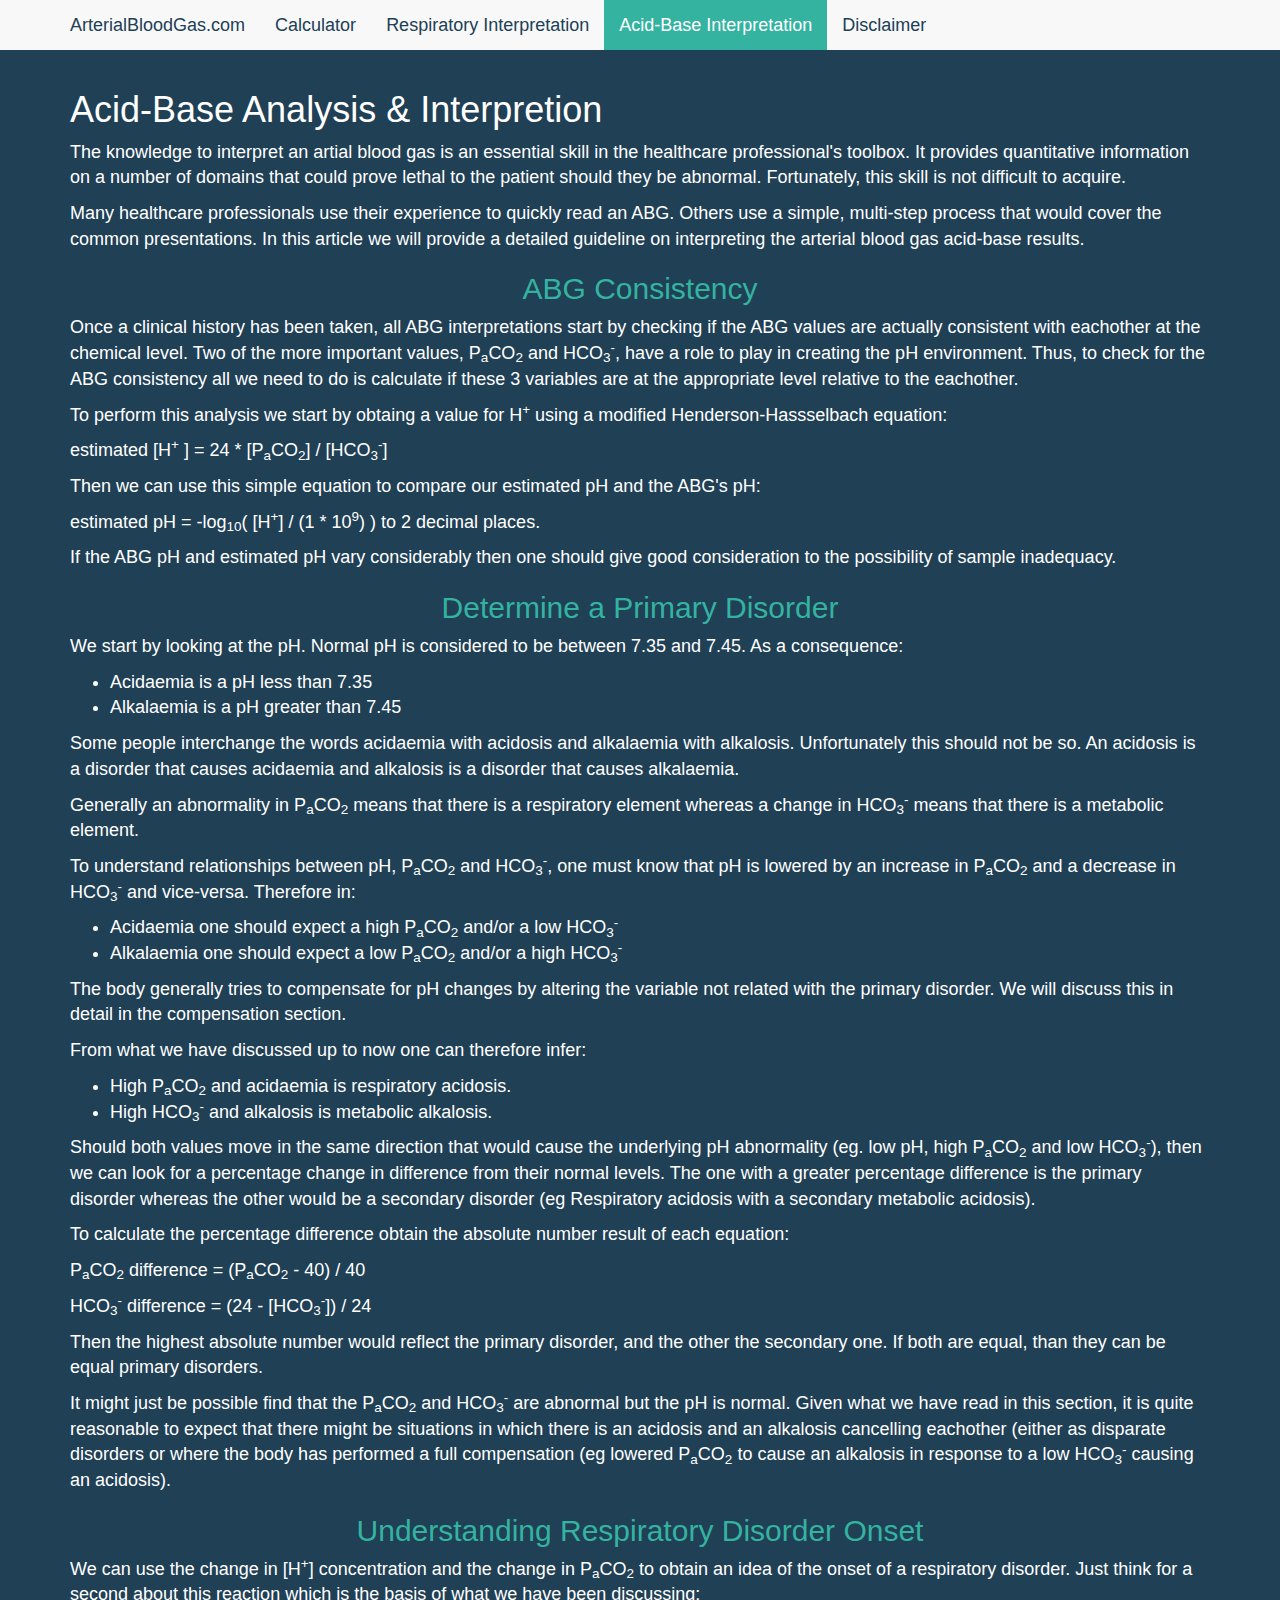
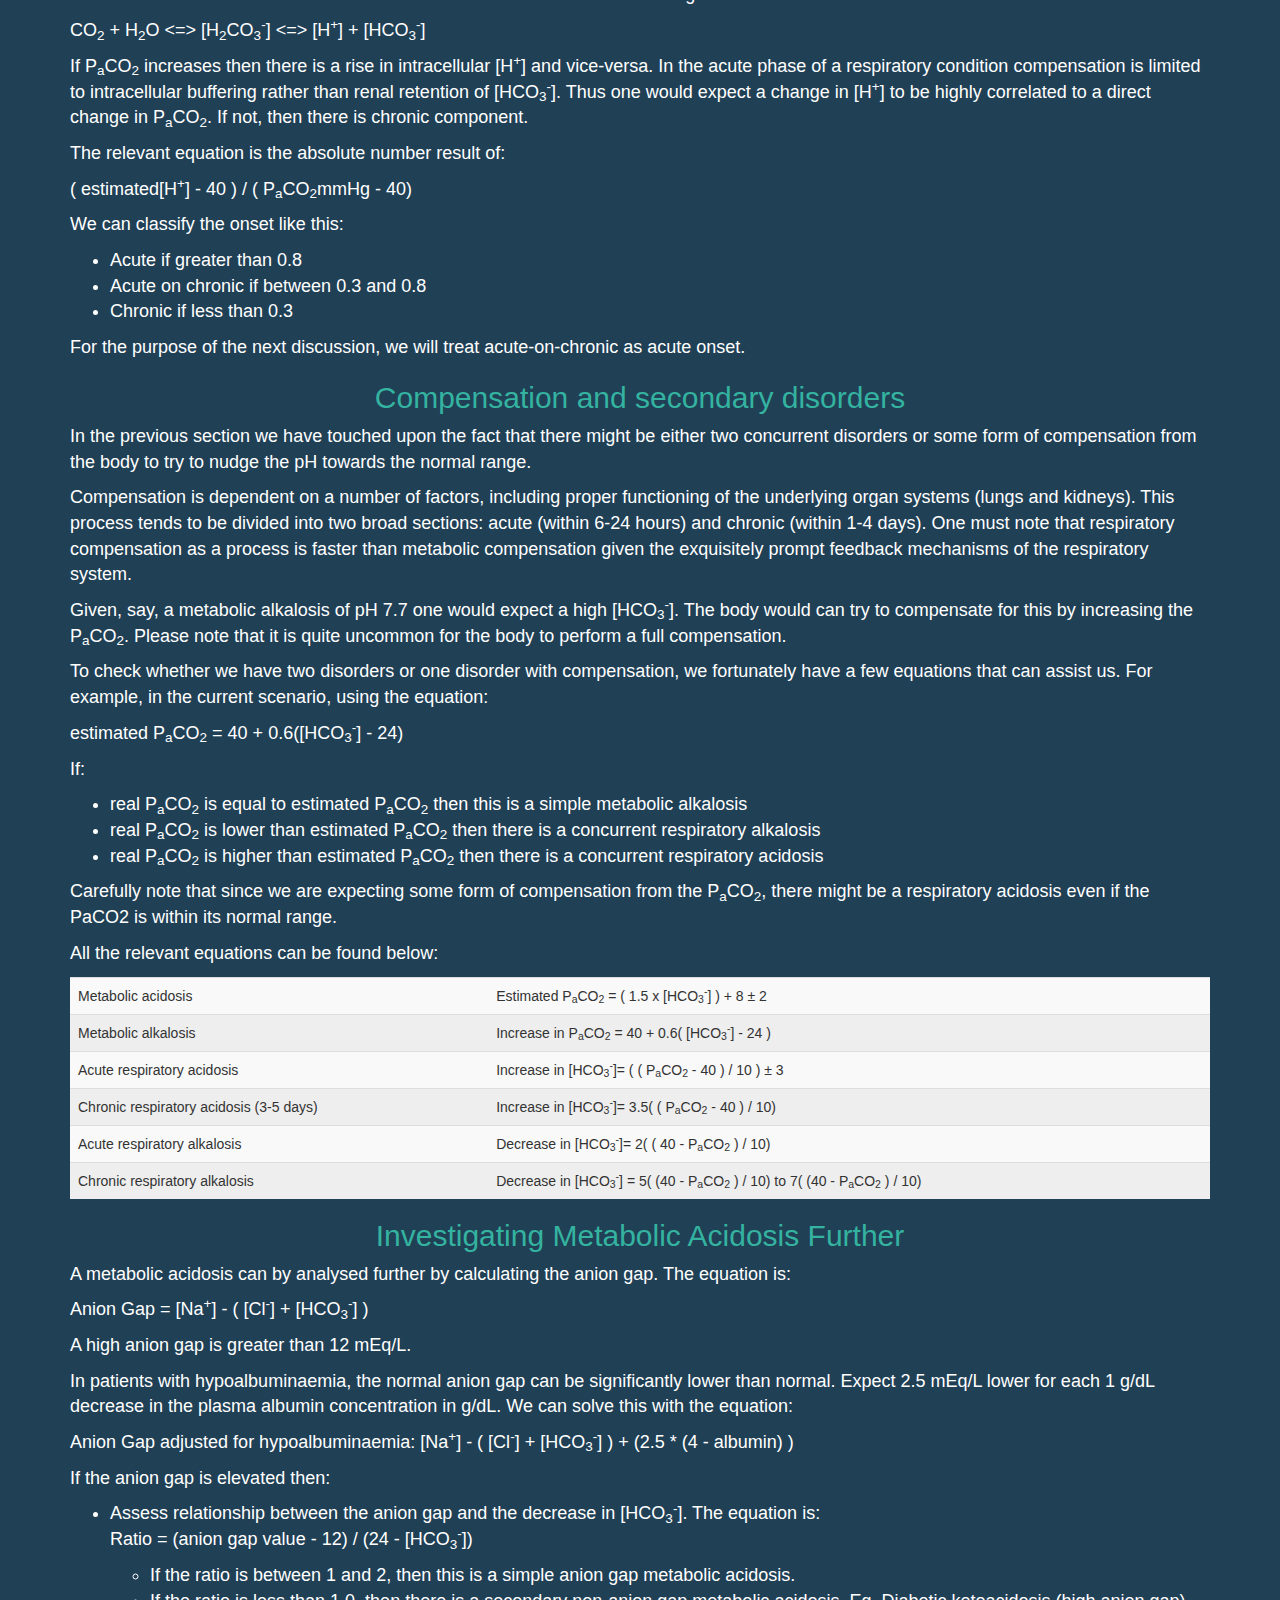
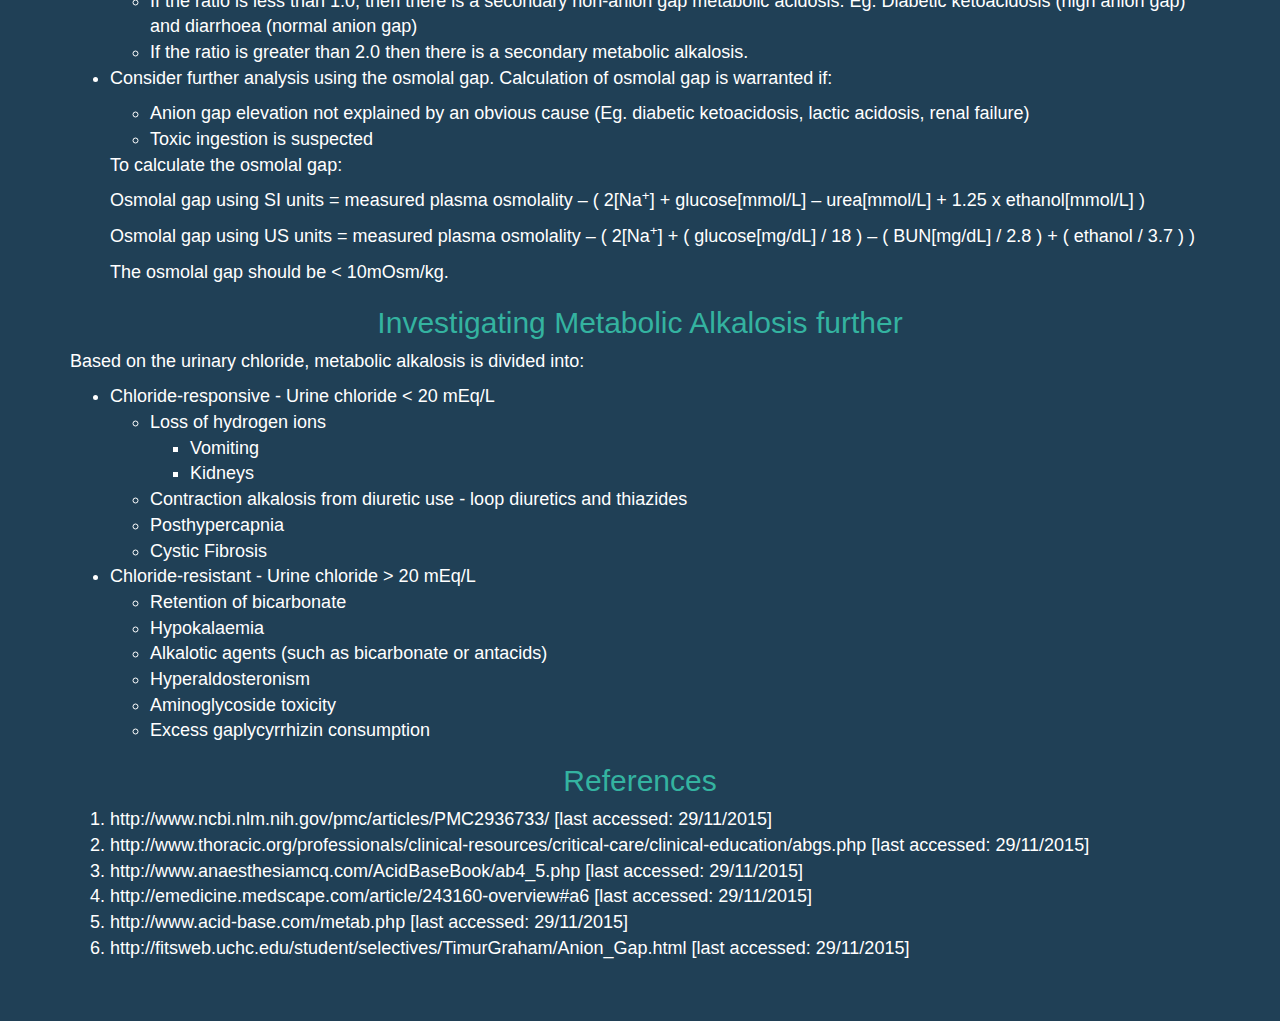
==== commit a9cda146: "Add references to analysis" ====
--- a/acidbaseanalysis.html
+++ b/acidbaseanalysis.html
@@ -221,10 +221,12 @@
 
 				<h2>References</h2>
 				<ol>
-					<li>http://www.ncbi.nlm.nih.gov/pmc/articles/PMC2936733/</li>
-					<li>http://www.thoracic.org/professionals/clinical-resources/critical-care/clinical-education/abgs.php</li>
-					<li>http://www.anaesthesiamcq.com/AcidBaseBook/ab4_5.php</li>
-					<li>http://emedicine.medscape.com/article/243160-overview#a6</li>
+					<li>http://www.ncbi.nlm.nih.gov/pmc/articles/PMC2936733/ [last accessed: 29/11/2015]</li>
+					<li>http://www.thoracic.org/professionals/clinical-resources/critical-care/clinical-education/abgs.php [last accessed: 29/11/2015]</li>
+					<li>http://www.anaesthesiamcq.com/AcidBaseBook/ab4_5.php [last accessed: 29/11/2015]</li>
+					<li>http://emedicine.medscape.com/article/243160-overview#a6 [last accessed: 29/11/2015]</li>
+					<li>http://www.acid-base.com/metab.php [last accessed: 29/11/2015]</li>
+					<li>http://fitsweb.uchc.edu/student/selectives/TimurGraham/Anion_Gap.html [last accessed: 29/11/2015]</li>
 				</ol>
 			</div>
 		</main>
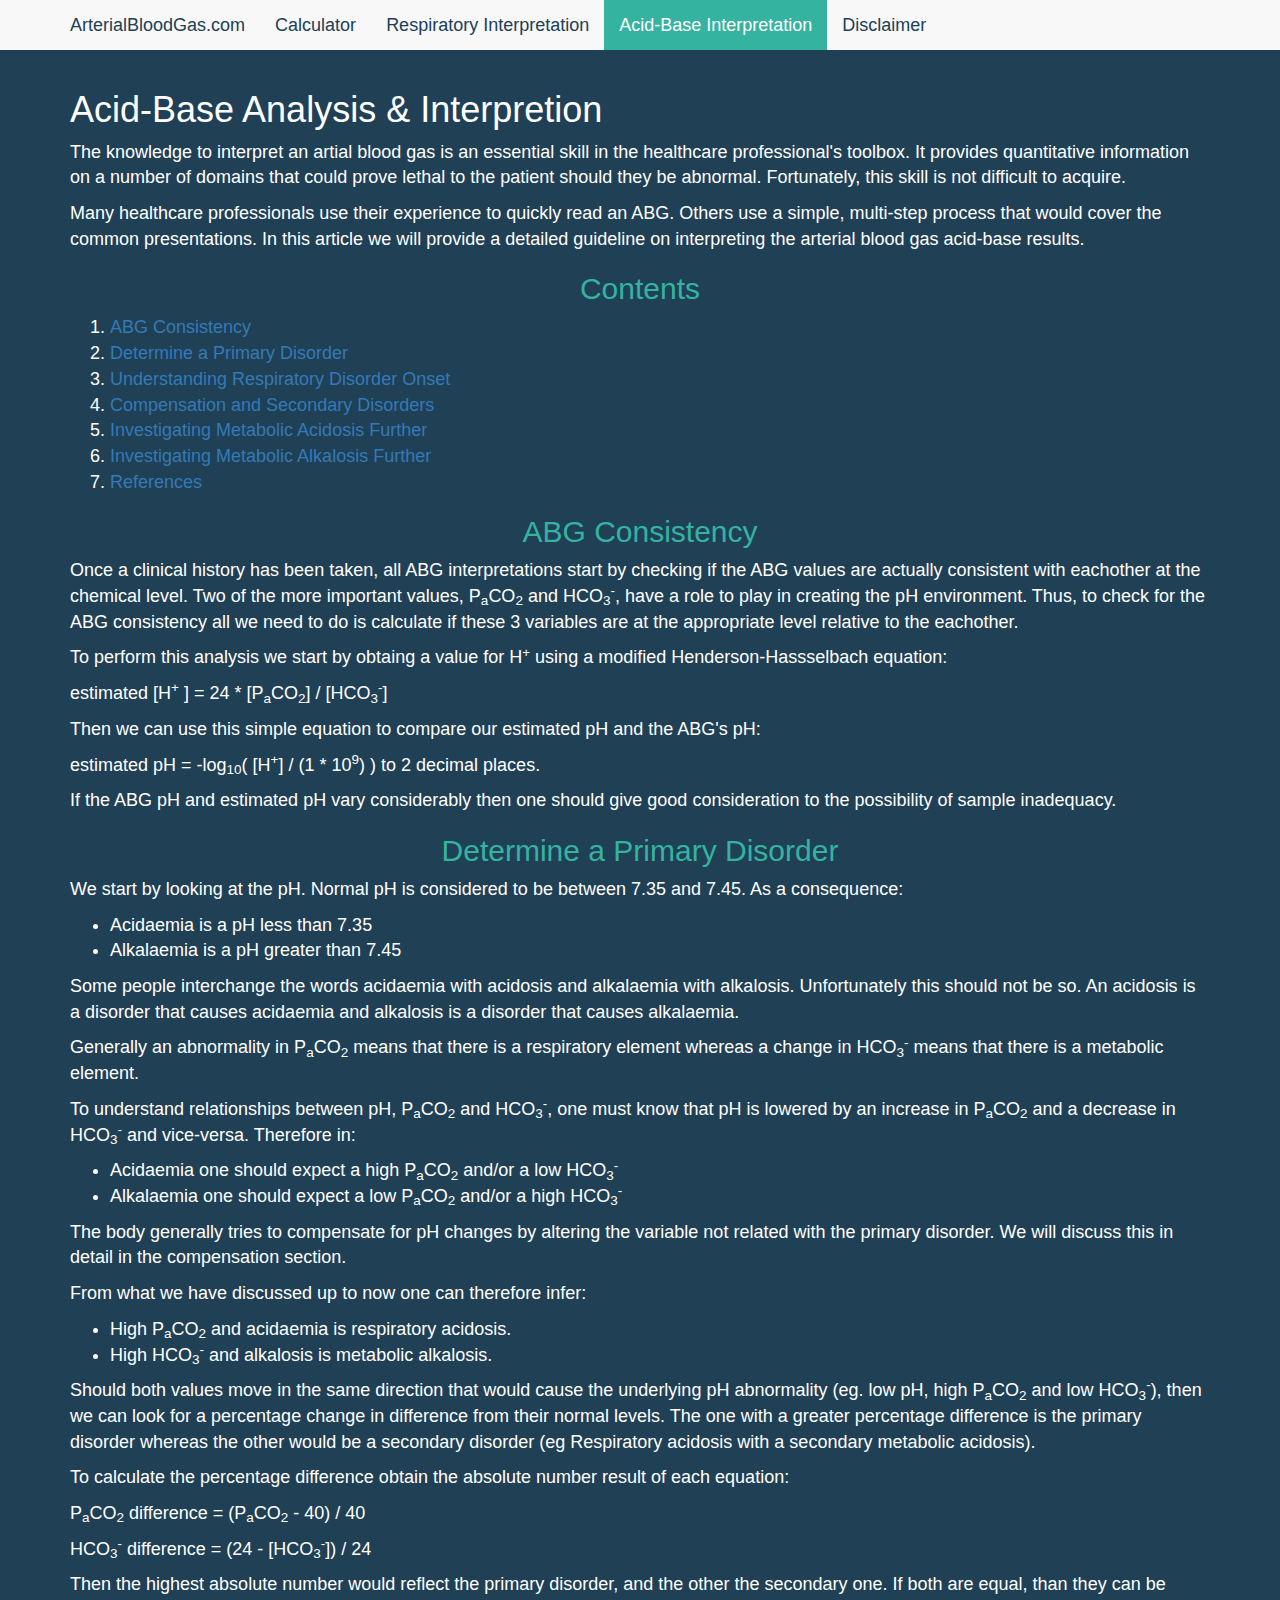
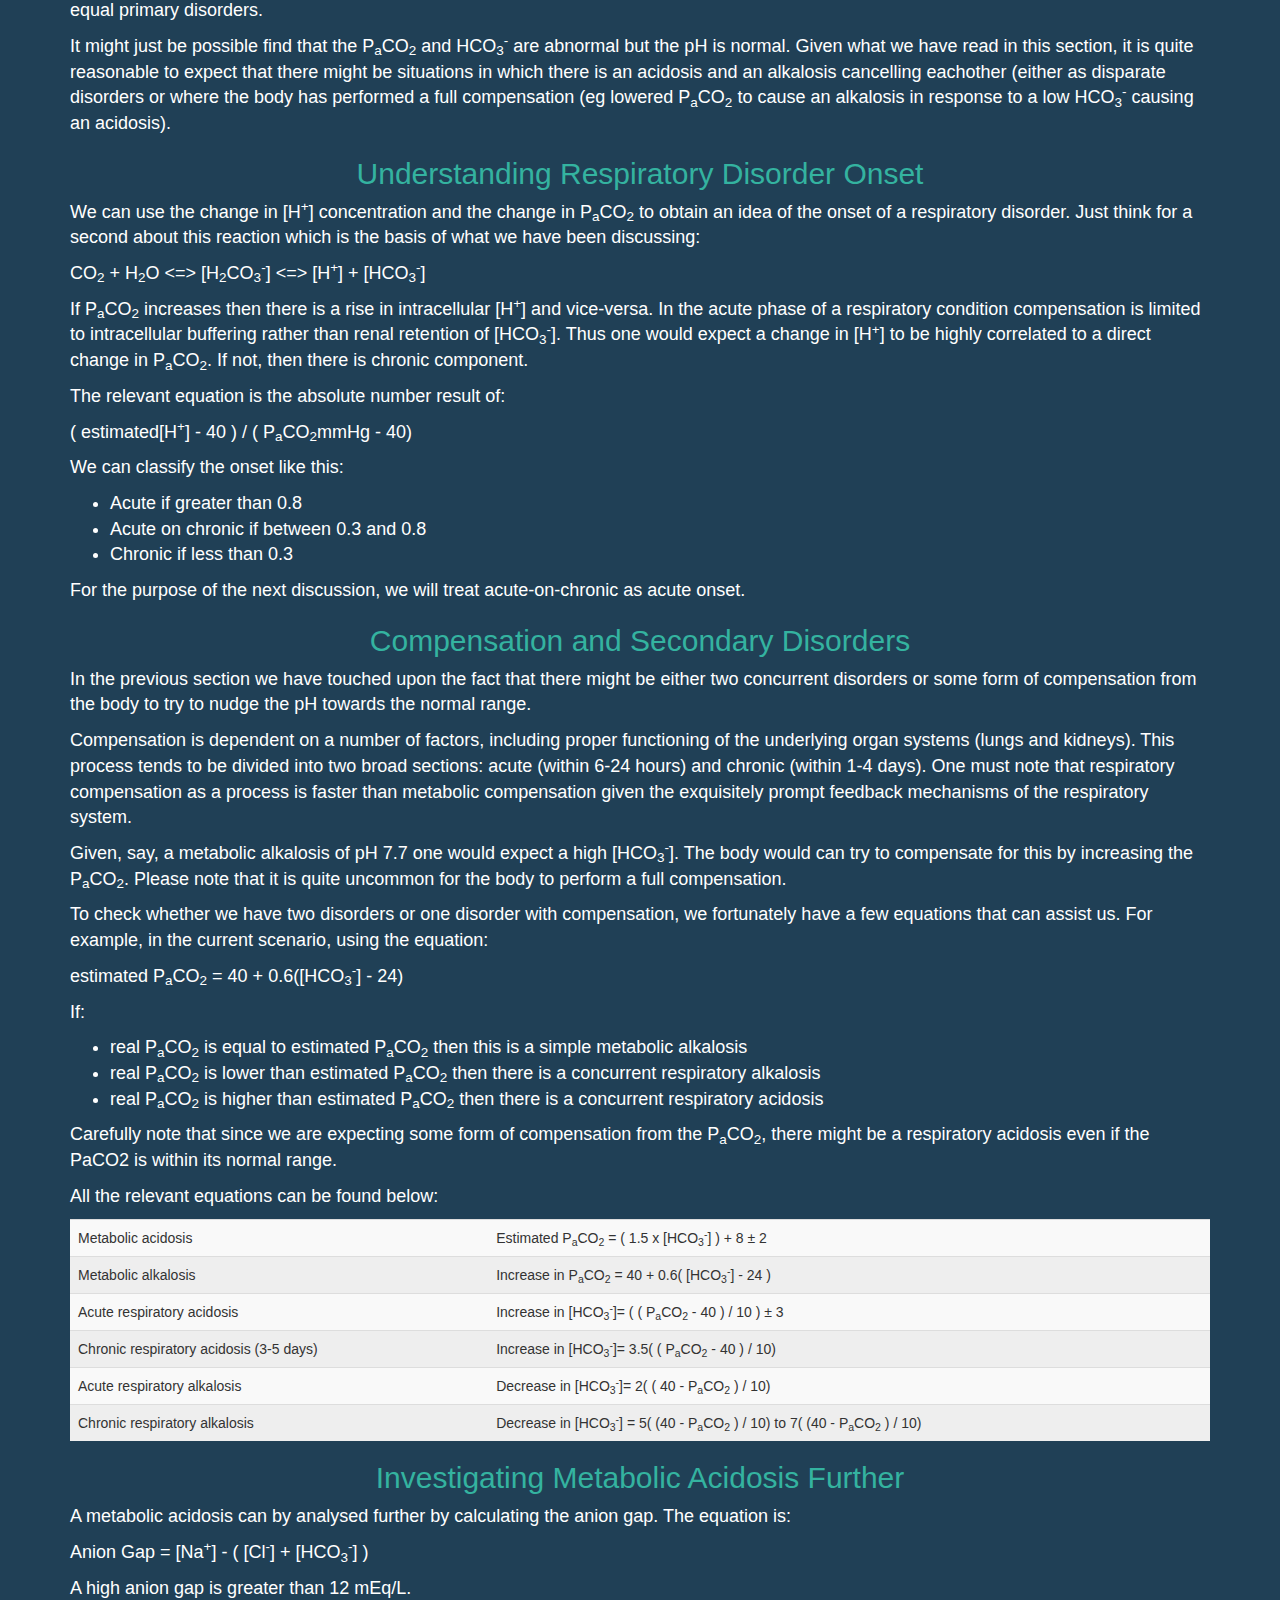
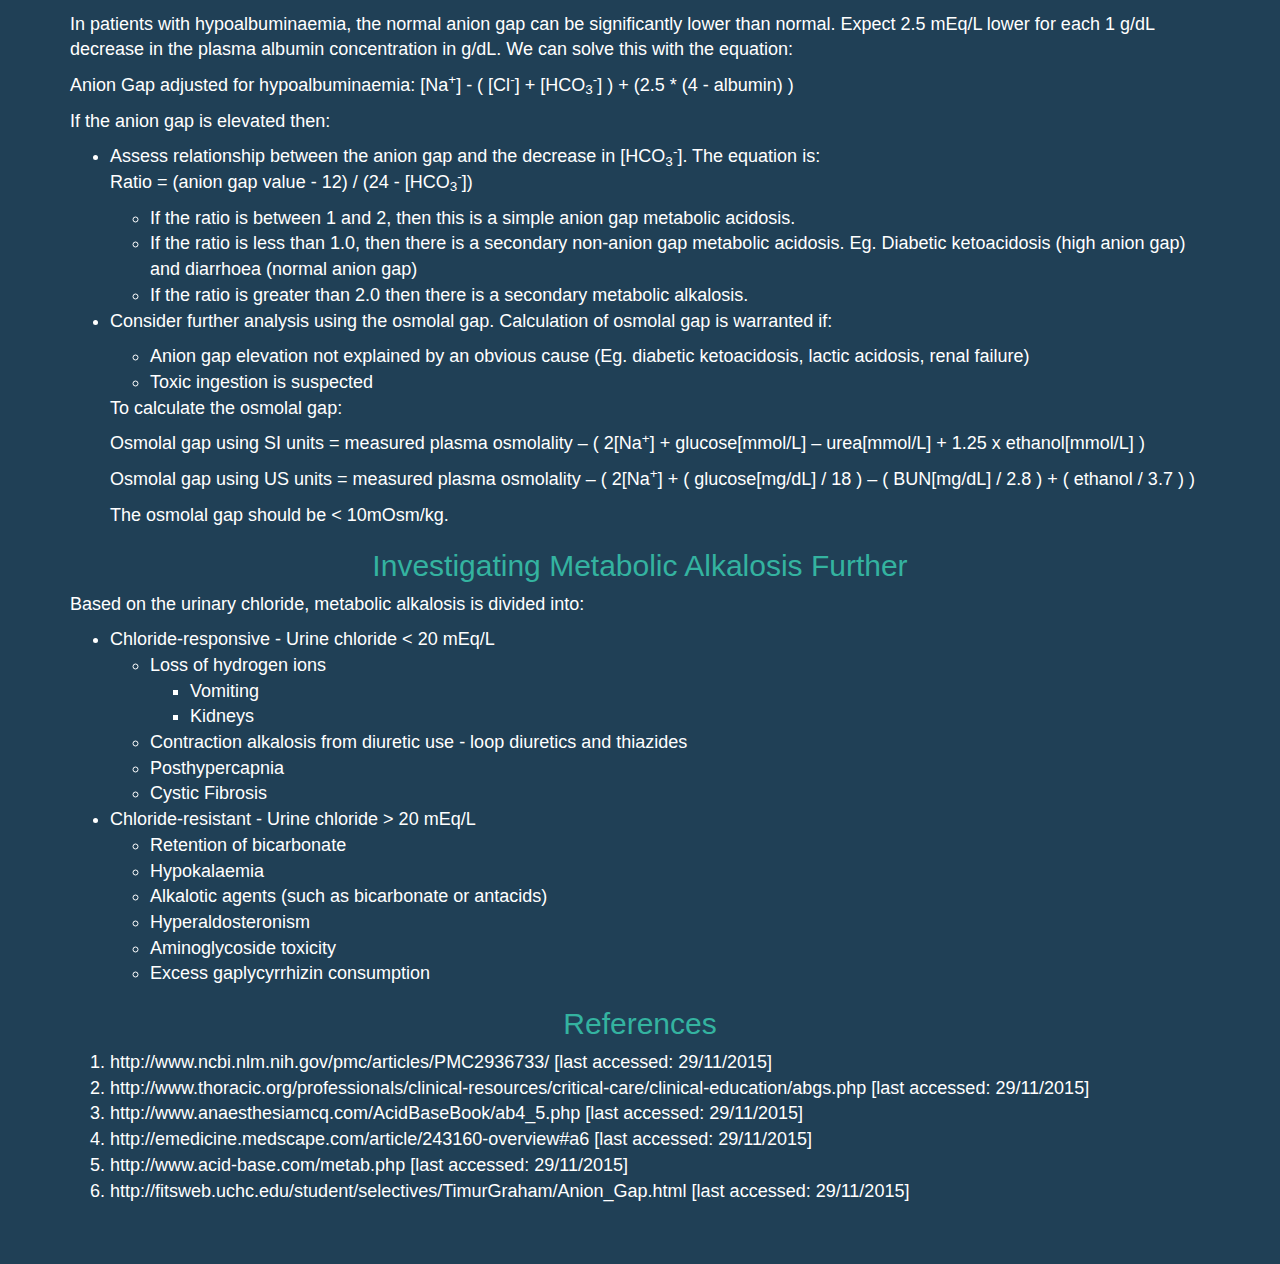
==== commit 6d788082: "Add contents for Acid-Base Analysis" ====
--- a/acidbaseanalysis.html
+++ b/acidbaseanalysis.html
@@ -47,7 +47,18 @@
 
 				<p>Many healthcare professionals use their experience to quickly read an ABG. Others use a simple, multi-step process that would cover the common presentations. In this article we will provide a detailed guideline on interpreting the arterial blood gas acid-base results.</p>
 
-				<h2>ABG Consistency</h2>
+				<h2>Contents</h2>
+				<ol>
+				<li><a href="#abgconsistency">ABG Consistency</a></li>
+				<li><a href="#primarydisorder">Determine a Primary Disorder</a></li>
+				<li><a href="#respiratoryonset">Understanding Respiratory Disorder Onset</a></li>
+				<li><a href="#compensation">Compensation and Secondary Disorders</a></li>
+				<li><a href="#metabolicacidosis">Investigating Metabolic Acidosis Further</a></li>
+				<li><a href="#metabolicalkalosis">Investigating Metabolic Alkalosis Further</a></li>
+				<li><a href="#references">References</a></li>
+				</ol>
+
+				<h2 id="abgconsistency">ABG Consistency</h2>
 
 				<p>Once a clinical history has been taken, all ABG interpretations start by checking if the ABG values are actually consistent with eachother at the chemical level. Two of the more important values, P<sub>a</sub>CO<sub>2</sub> and HCO<sub>3</sub><sup>-</sup>, have a role to play in creating the pH environment. Thus, to check for the ABG consistency all we need to do is calculate if these 3 variables are at the appropriate level relative to the eachother.</p>
 
@@ -60,7 +71,7 @@
 				<p>If the ABG pH and estimated pH vary considerably then one should give good consideration to the possibility of sample inadequacy.</p>
 
 
-				<h2>Determine a Primary Disorder</h2>
+				<h2 id="primarydisorder">Determine a Primary Disorder</h2>
 				<p>We start by looking at the pH. Normal pH is considered to be between 7.35 and 7.45. As a consequence:</p>
 				<ul>
 					<li>Acidaemia is a pH less than 7.35</li>
@@ -95,7 +106,7 @@
 
 				<p>It might just be possible find that the P<sub>a</sub>CO<sub>2</sub> and HCO<sub>3</sub><sup>-</sup> are abnormal but the pH is normal. Given what we have read in this section, it is quite reasonable to expect that there might be situations in which there is an acidosis and  an alkalosis cancelling eachother (either as disparate disorders or where the body has performed a full compensation (eg lowered P<sub>a</sub>CO<sub>2</sub> to cause an alkalosis in response to a low HCO<sub>3</sub><sup>-</sup> causing an acidosis).</p>
 
-				<h2>Understanding Respiratory Disorder Onset</h2>
+				<h2 id="respiratoryonset">Understanding Respiratory Disorder Onset</h2>
 				<p>We can use the change in [H<sup>+</sup>] concentration and the change in P<sub>a</sub>CO<sub>2</sub> to obtain an idea of the onset of a respiratory disorder. Just think for a second about this reaction which is the basis of what we have been discussing:</p>
 				<p>CO<sub>2</sub> + H<sub>2</sub>O <=> [H<sub>2</sub>CO<sub>3</sub><sup>-</sup>] <=> [H<sup>+</sup>] + [HCO<sub>3</sub><sup>-</sup>]</p>
 
@@ -113,7 +124,7 @@
 				</ul>
 				<p>For the purpose of the next discussion, we will treat acute-on-chronic as acute onset.</p>
 
-				<h2>Compensation and secondary disorders</h2>
+				<h2 id="compensation">Compensation and Secondary Disorders</h2>
 				<p>In the previous section we have touched upon the fact that there might be either two concurrent disorders or some form of compensation from the body to try to nudge the pH towards the normal range.</p>
 
 				<p>Compensation is dependent on a number of factors, including proper functioning of the underlying organ systems (lungs and kidneys). This process tends to be divided into two broad sections: acute (within 6-24 hours) and chronic (within 1-4 days). One must note that respiratory compensation as a process is faster than metabolic compensation given the exquisitely prompt feedback mechanisms of the respiratory system.</p>
@@ -162,7 +173,7 @@
 						</tr>
 					</tbody>
 				</table>
-				<h2>Investigating Metabolic Acidosis Further</h2>
+				<h2 id="metabolicacidosis">Investigating Metabolic Acidosis Further</h2>
 				<p>A metabolic acidosis can by analysed further by calculating the anion gap. The equation is:</p>
 
 				<p>Anion Gap = [Na<sup>+</sup>] - ( [Cl<sup>-</sup>] + [HCO<sub>3</sub><sup>-</sup>] )</p>
@@ -193,7 +204,7 @@
 					<p>The osmolal gap should be < 10mOsm/kg.</p>
 				</ul>
 
-				<h2>Investigating Metabolic Alkalosis further</h2>
+				<h2 id="metabolicalkalosis">Investigating Metabolic Alkalosis Further</h2>
 
 				<p>Based on the urinary chloride, metabolic alkalosis is divided into:</p>
 				<ul>
@@ -219,7 +230,7 @@
 				    </ul>
 				</ul>
 
-				<h2>References</h2>
+				<h2 id="references">References</h2>
 				<ol>
 					<li>http://www.ncbi.nlm.nih.gov/pmc/articles/PMC2936733/ [last accessed: 29/11/2015]</li>
 					<li>http://www.thoracic.org/professionals/clinical-resources/critical-care/clinical-education/abgs.php [last accessed: 29/11/2015]</li>
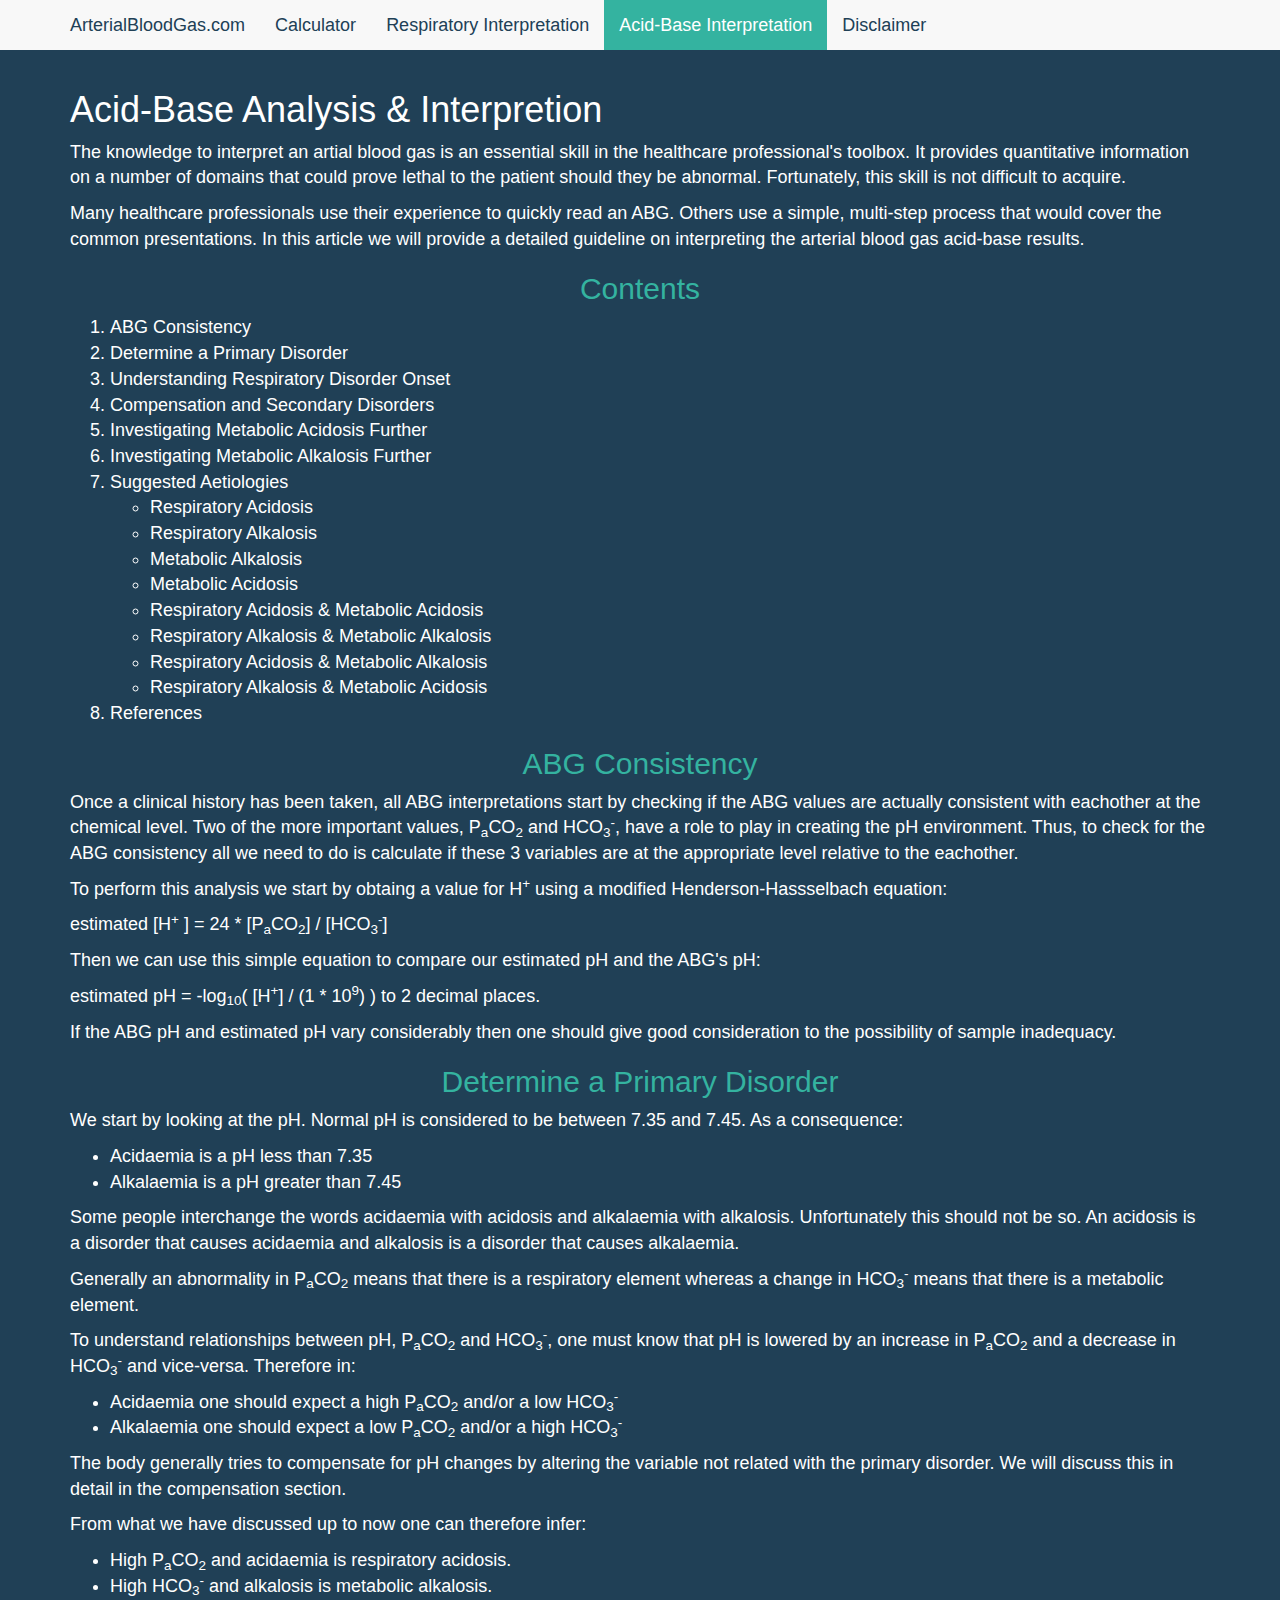
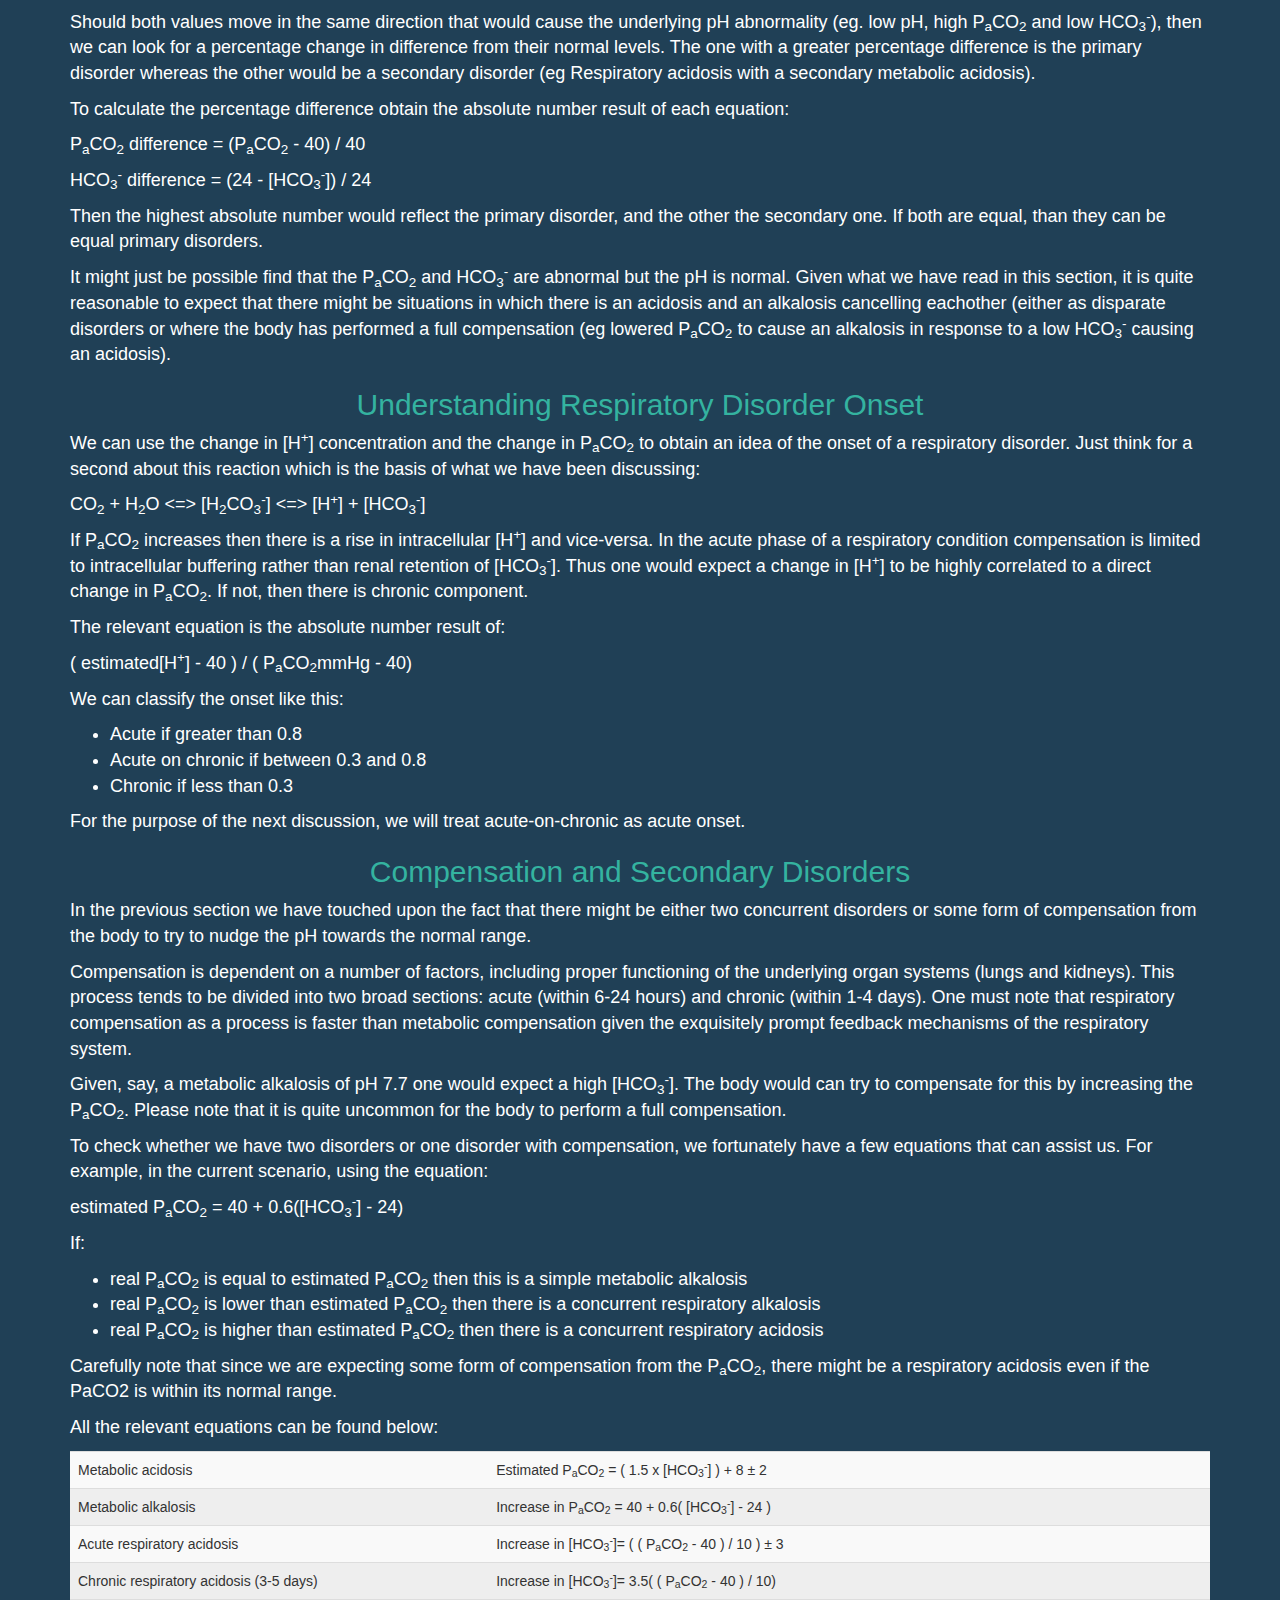
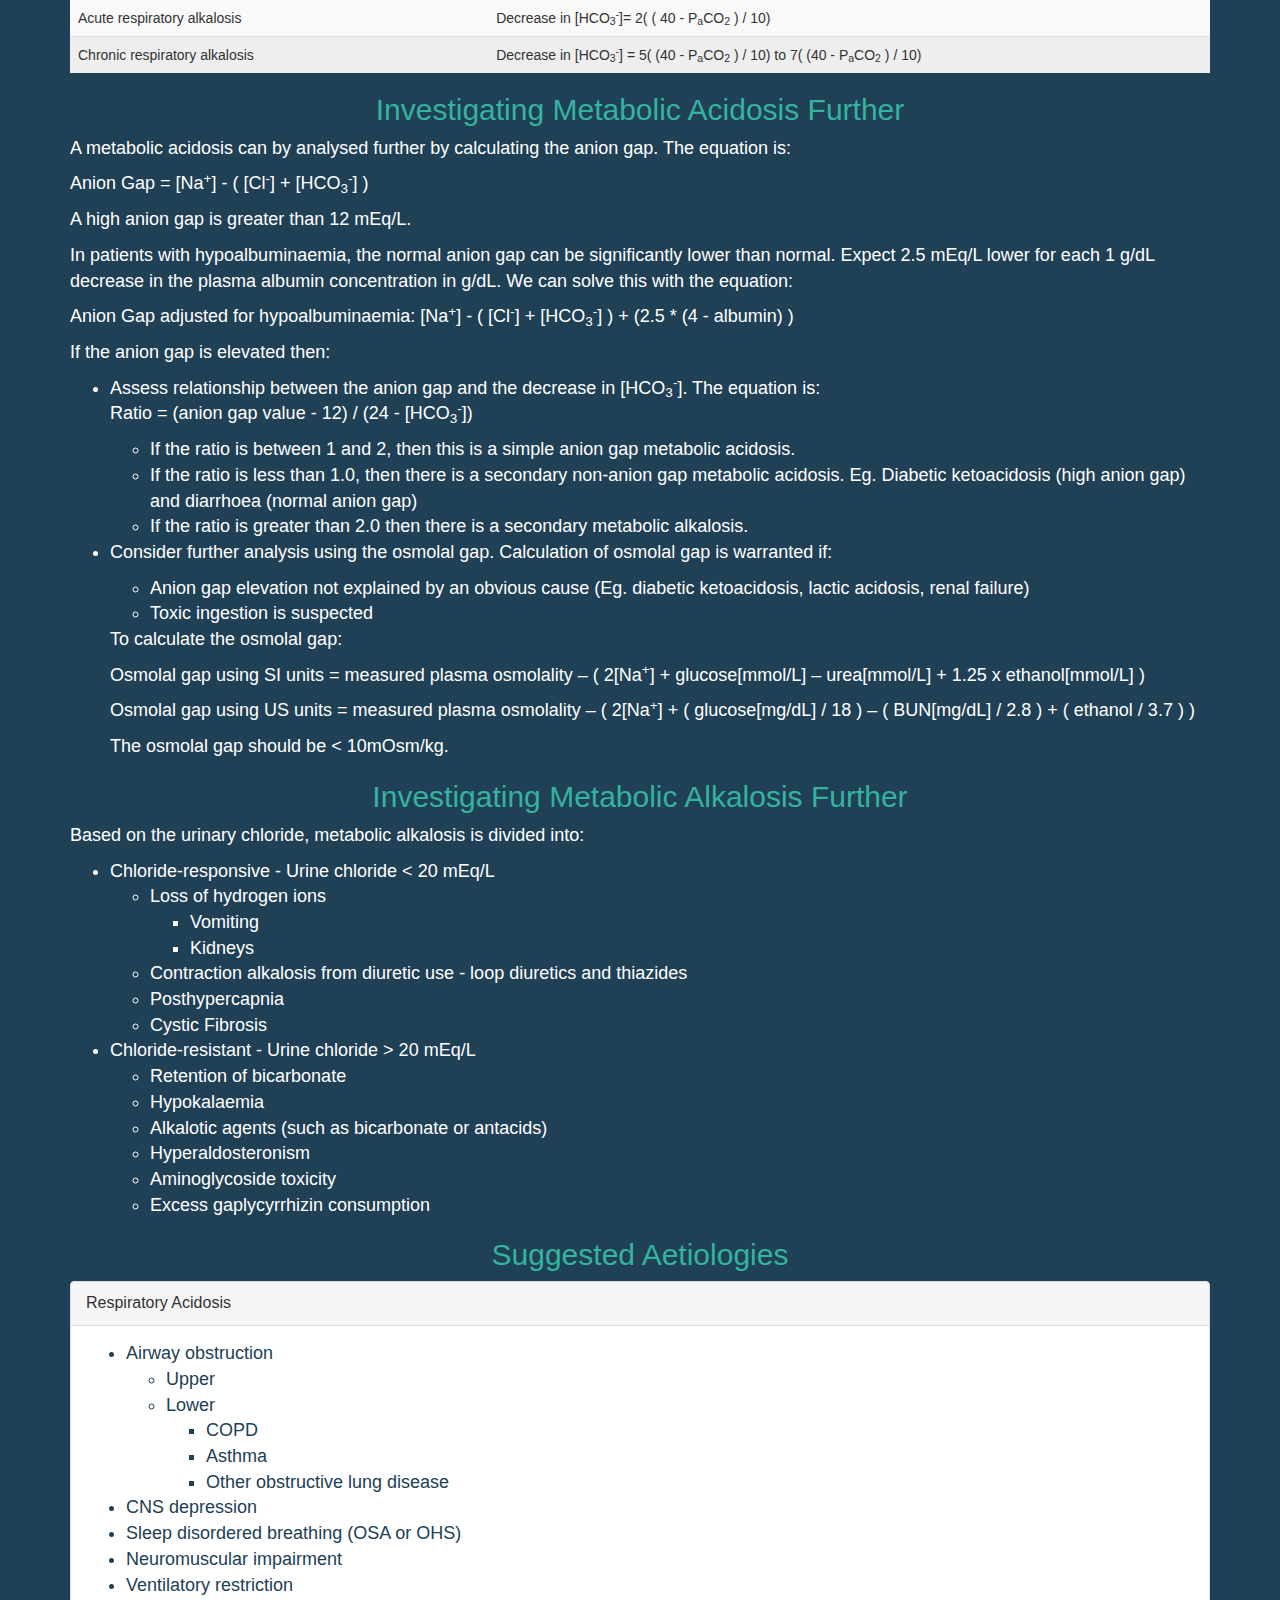
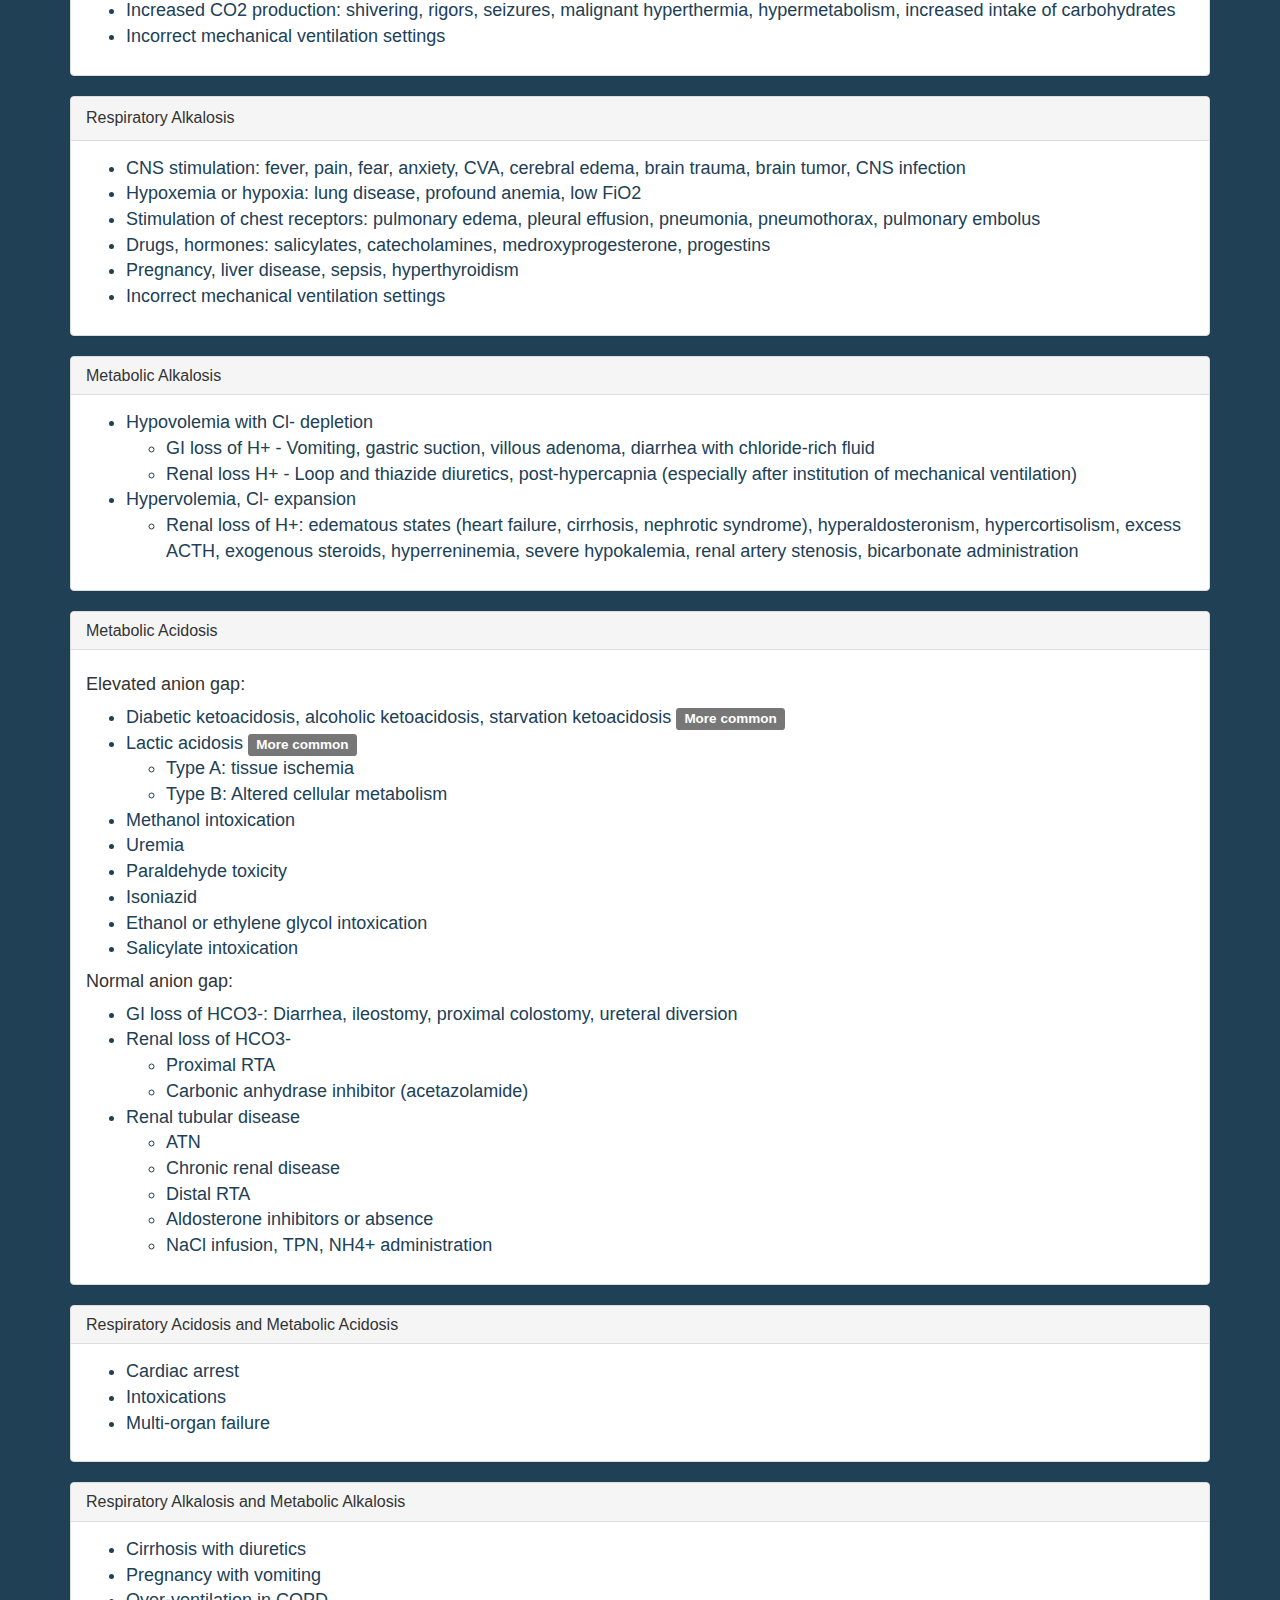
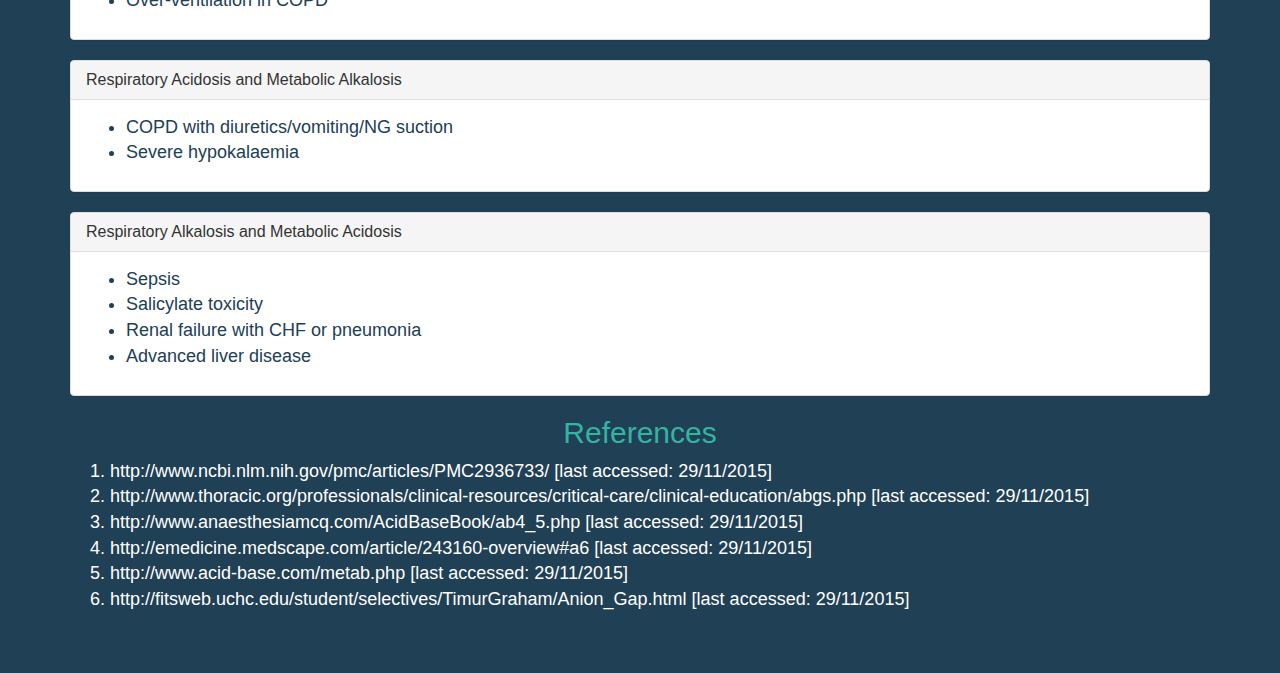
==== commit 5f9bca51: "Add aetiologies to Acid-Base Analysis" ====
--- a/acidbaseanalysis.html
+++ b/acidbaseanalysis.html
@@ -53,8 +53,19 @@
 				<li><a href="#primarydisorder">Determine a Primary Disorder</a></li>
 				<li><a href="#respiratoryonset">Understanding Respiratory Disorder Onset</a></li>
 				<li><a href="#compensation">Compensation and Secondary Disorders</a></li>
-				<li><a href="#metabolicacidosis">Investigating Metabolic Acidosis Further</a></li>
-				<li><a href="#metabolicalkalosis">Investigating Metabolic Alkalosis Further</a></li>
+				<li><a href="#investigatemetabolicacidosis">Investigating Metabolic Acidosis Further</a></li>
+				<li><a href="#investigatemetabolicalkalosis">Investigating Metabolic Alkalosis Further</a></li>
+				<li><a href="#aetiologies">Suggested Aetiologies</a></li>
+					<ul>
+						<li><a href="#respiratoryacidosis">Respiratory Acidosis</a></li>
+						<li><a href="#respiratoryalkalosis">Respiratory Alkalosis</a></li>
+						<li><a href="#metabolicalkalosis">Metabolic Alkalosis</a></li>
+						<li><a href="#metabolicacidosis">Metabolic Acidosis</a></li>
+						<li><a href="#respacidosis-metacidosis">Respiratory Acidosis & Metabolic Acidosis</a></li>
+						<li><a href="#respalkalosis-metalkalosis">Respiratory Alkalosis & Metabolic Alkalosis</a></li>
+						<li><a href="#respacidosis-metalkalosis">Respiratory Acidosis & Metabolic Alkalosis</a></li>
+						<li><a href="#respalkalosis-metacidosis">Respiratory Alkalosis & Metabolic Acidosis</a></li>
+					</ul>
 				<li><a href="#references">References</a></li>
 				</ol>
 
@@ -173,7 +184,7 @@
 						</tr>
 					</tbody>
 				</table>
-				<h2 id="metabolicacidosis">Investigating Metabolic Acidosis Further</h2>
+				<h2 id="investigatemetabolicacidosis">Investigating Metabolic Acidosis Further</h2>
 				<p>A metabolic acidosis can by analysed further by calculating the anion gap. The equation is:</p>
 
 				<p>Anion Gap = [Na<sup>+</sup>] - ( [Cl<sup>-</sup>] + [HCO<sub>3</sub><sup>-</sup>] )</p>
@@ -204,7 +215,7 @@
 					<p>The osmolal gap should be < 10mOsm/kg.</p>
 				</ul>
 
-				<h2 id="metabolicalkalosis">Investigating Metabolic Alkalosis Further</h2>
+				<h2 id="investigatemetabolicalkalosis">Investigating Metabolic Alkalosis Further</h2>
 
 				<p>Based on the urinary chloride, metabolic alkalosis is divided into:</p>
 				<ul>
@@ -230,6 +241,171 @@
 				    </ul>
 				</ul>
 
+				<h2 id="aetiologies">Suggested Aetiologies</h2>
+				<div class="disorders">
+					<div id="respiratoryacidosis" class="abdisorders">
+						<div class="panel panel-default">
+							<div class="panel-heading">
+								<div class="panel-title">Respiratory Acidosis</div>
+							</div>
+							<div class="panel-body">
+								<ul>
+								    <li>Airway obstruction</li>
+								    	<ul>
+								    		<li>Upper</li>
+								    		<li>Lower</li>
+								    			<ul>
+								    				<li>COPD</li>
+								        			<li>Asthma</li>
+								        			<li>Other obstructive lung disease</li>
+								    			</ul>
+								    	</ul>
+								    <li>CNS depression</li>	
+								    <li>Sleep disordered breathing (OSA or OHS)</li>
+								    <li>Neuromuscular impairment</li>
+								    <li>Ventilatory restriction</li>
+								    <li>Increased CO2  production: shivering, rigors, seizures, malignant hyperthermia, hypermetabolism, increased intake of carbohydrates</li>
+								    <li>Incorrect mechanical ventilation settings</li>
+								 </ul>
+							</div>
+						</div>
+					</div>
+					<div id="respiratoryalkalosis"  class="abdisorders">
+						<div class="panel panel-default">
+							<div class="panel-heading">
+								<div class="panel-title">Respiratory Alkalosis</div>
+							</div>
+							<div class="panel-body">
+								<ul>
+									<li>CNS stimulation: fever, pain, fear, anxiety, CVA, cerebral edema, brain trauma, brain tumor, CNS infection</li>
+									<li>Hypoxemia or hypoxia: lung disease, profound anemia, low FiO2</li>
+									<li>Stimulation of chest receptors: pulmonary edema, pleural effusion, pneumonia, pneumothorax, pulmonary embolus</li>
+									<li>Drugs, hormones: salicylates, catecholamines, medroxyprogesterone, progestins</li>
+									<li>Pregnancy, liver disease, sepsis, hyperthyroidism</li>
+									<li>Incorrect mechanical ventilation settings</li>
+								</ul>
+							</div>
+						</div>
+					</div>
+					<div id="metabolicalkalosis" class="abdisorders">
+						<div class="panel panel-default">
+							<div class="panel-heading">
+								<h3 class="panel-title">Metabolic Alkalosis</h3>
+							</div>
+							<div class="panel-body">
+								<ul>
+									<li>Hypovolemia with Cl- depletion</li>
+	        						<ul>
+	        							<li>GI loss of H+ - Vomiting, gastric suction, villous adenoma, diarrhea with chloride-rich fluid</li>
+	        							<li>Renal loss H+ - Loop and thiazide diuretics, post-hypercapnia (especially after institution of mechanical ventilation)</li>
+	        						</ul>
+	        						<li>Hypervolemia, Cl- expansion</li>
+	        						<ul>
+	        							<li>Renal loss of H+:  edematous states (heart failure, cirrhosis, nephrotic syndrome), hyperaldosteronism, hypercortisolism, excess ACTH, exogenous steroids, hyperreninemia, severe hypokalemia, renal artery stenosis, bicarbonate administration</li>
+	        						</ul>
+								</ul>
+							</div>
+						</div>
+					</div>
+					<div id="metabolicacidosis" class="abdisorders">
+						<div class="panel panel-default">
+							<div class="panel-heading">
+								<h3 class="panel-title">Metabolic Acidosis</h3>
+							</div>
+							<div class="panel-body">
+								<h4>Elevated anion gap:</h4>
+								<ul>
+									<li>Diabetic ketoacidosis, alcoholic ketoacidosis, starvation ketoacidosis <span class="label label-default">More common</span></li>
+									<li>Lactic acidosis <span class="label label-default">More common</span></li>
+	            						<ul>
+	            							<li>Type A:  tissue ischemia</li>
+	            							<li>Type B:  Altered cellular metabolism</li>
+	            						</ul>
+									<li>Methanol intoxication</li>
+									<li>Uremia</li>
+									<li>Paraldehyde toxicity</li>
+									<li>Isoniazid</li>
+	            					<li>Ethanol or ethylene glycol intoxication <span class="label">Frequently associated with an osmolal gap</span></li>
+	            					<li>Salicylate intoxication</li>
+	            				</ul>
+	            				<h4>Normal anion gap:</h4>
+	    						<ul>
+	    							<li>GI loss of HCO3-: Diarrhea, ileostomy, proximal colostomy, ureteral diversion</li>
+	    							<li>Renal loss of HCO3-</li>
+	    								<ul>
+	    									<li>Proximal RTA</li>
+	    									<li>Carbonic anhydrase inhibitor (acetazolamide)</li>
+	    								</ul>
+	    							<li>Renal tubular disease</li>
+	    								<ul>
+	    									<li>ATN</li>
+	    									<li>Chronic renal disease</li>
+	    									<li>Distal RTA</li>
+	    									<li>Aldosterone inhibitors or absence</li>
+	    									<li>NaCl infusion, TPN, NH4+ administration</li>
+	    								</ul>
+								</ul>
+							</div>
+						</div>
+					</div>
+					<div id="respacidosis-metacidosis" class="abdisorders">
+						<div class="panel panel-default">
+							<div class="panel-heading">
+								<h3 class="panel-title">Respiratory Acidosis and Metabolic Acidosis</h3>
+							</div>
+							<div class="panel-body">
+								<ul>
+									<li>Cardiac arrest</li>
+    								<li>Intoxications</li>
+    								<li>Multi-organ failure</li>
+								</ul>
+							</div>
+						</div>
+					</div>
+					<div id="respalkalosis-metalkalosis" class="abdisorders">
+						<div class="panel panel-default">
+							<div class="panel-heading">
+								<h3 class="panel-title">Respiratory Alkalosis and Metabolic Alkalosis</h3>
+							</div>
+							<div class="panel-body">
+								<ul>
+									<li>Cirrhosis with diuretics</li>
+    								<li>Pregnancy with vomiting</li>
+    								<li>Over-ventilation in COPD</li>
+								</ul>
+							</div>
+						</div>
+					</div>
+					<div id="respacidosis-metalkalosis" class="abdisorders">
+						<div class="panel panel-default">
+							<div class="panel-heading">
+								<h3 class="panel-title">Respiratory Acidosis and Metabolic Alkalosis</h3>
+							</div>
+							<div class="panel-body">
+								<ul>
+									<li>COPD with diuretics/vomiting/NG suction</li>
+    								<li>Severe hypokalaemia</li>
+								</ul>
+							</div>
+						</div>
+					</div>
+					<div id="respalkalosis-metacidosis" class="abdisorders">
+						<div class="panel panel-default">
+							<div class="panel-heading">
+								<h3 class="panel-title">Respiratory Alkalosis and Metabolic Acidosis</h3>
+							</div>
+							<div class="panel-body">
+								<ul>
+									<li>Sepsis</li>
+    								<li>Salicylate toxicity</li>
+    								<li>Renal failure with CHF or pneumonia</li>
+    								<li>Advanced liver disease</li>
+								</ul>
+							</div>
+						</div>
+					</div>
+				</div>
+
 				<h2 id="references">References</h2>
 				<ol>
 					<li>http://www.ncbi.nlm.nih.gov/pmc/articles/PMC2936733/ [last accessed: 29/11/2015]</li>
--- a/css/pages.css
+++ b/css/pages.css
@@ -21,7 +21,7 @@
 	color: white !important;
 }
 
-h1, p, li {
+h1, p, li, a {
 	color: white;
 }
 
@@ -29,7 +29,7 @@
 	text-align: center;
 }
 
-h2, h3 {
+h2, h3, a:hover {
 	color: #34B3A0;
 }
 
@@ -39,4 +39,8 @@
 
 table {
 	background: #EEEEEE;
+}
+
+.panel-body li {
+	color: #204056;
 }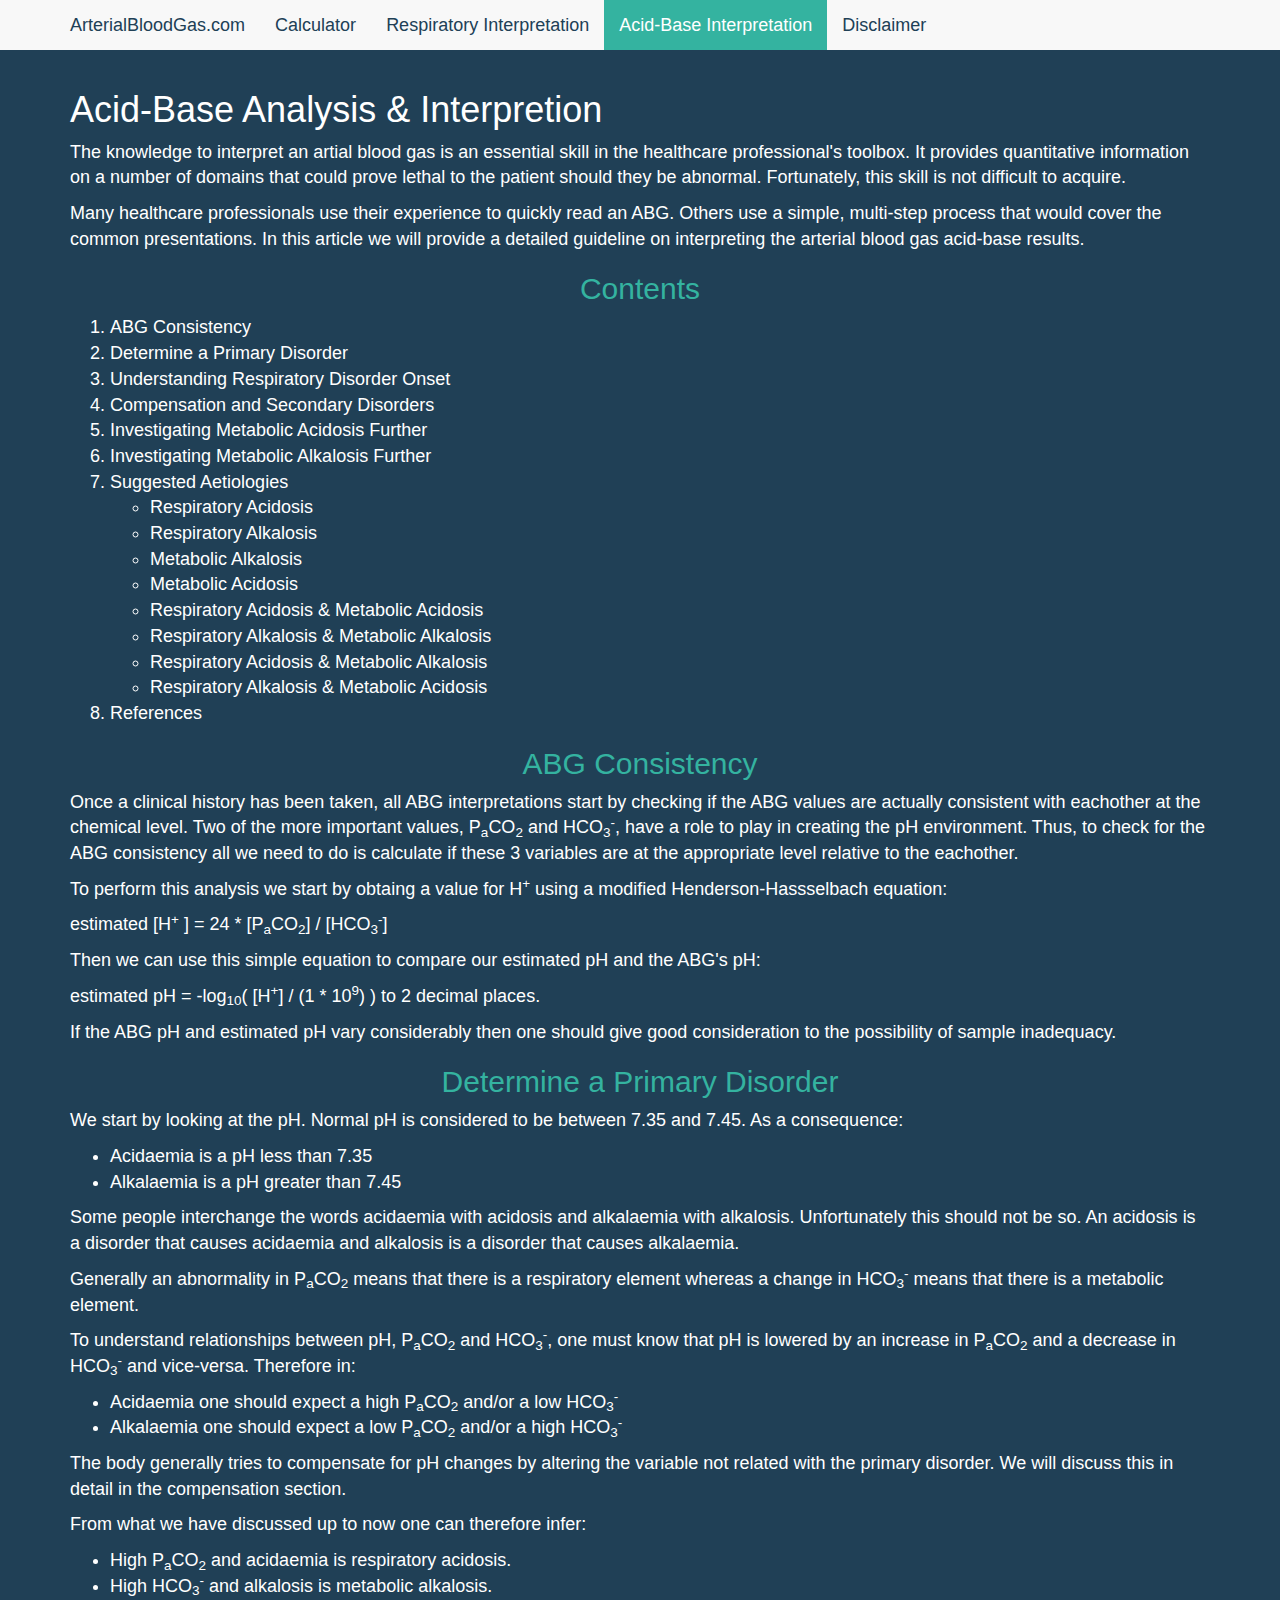
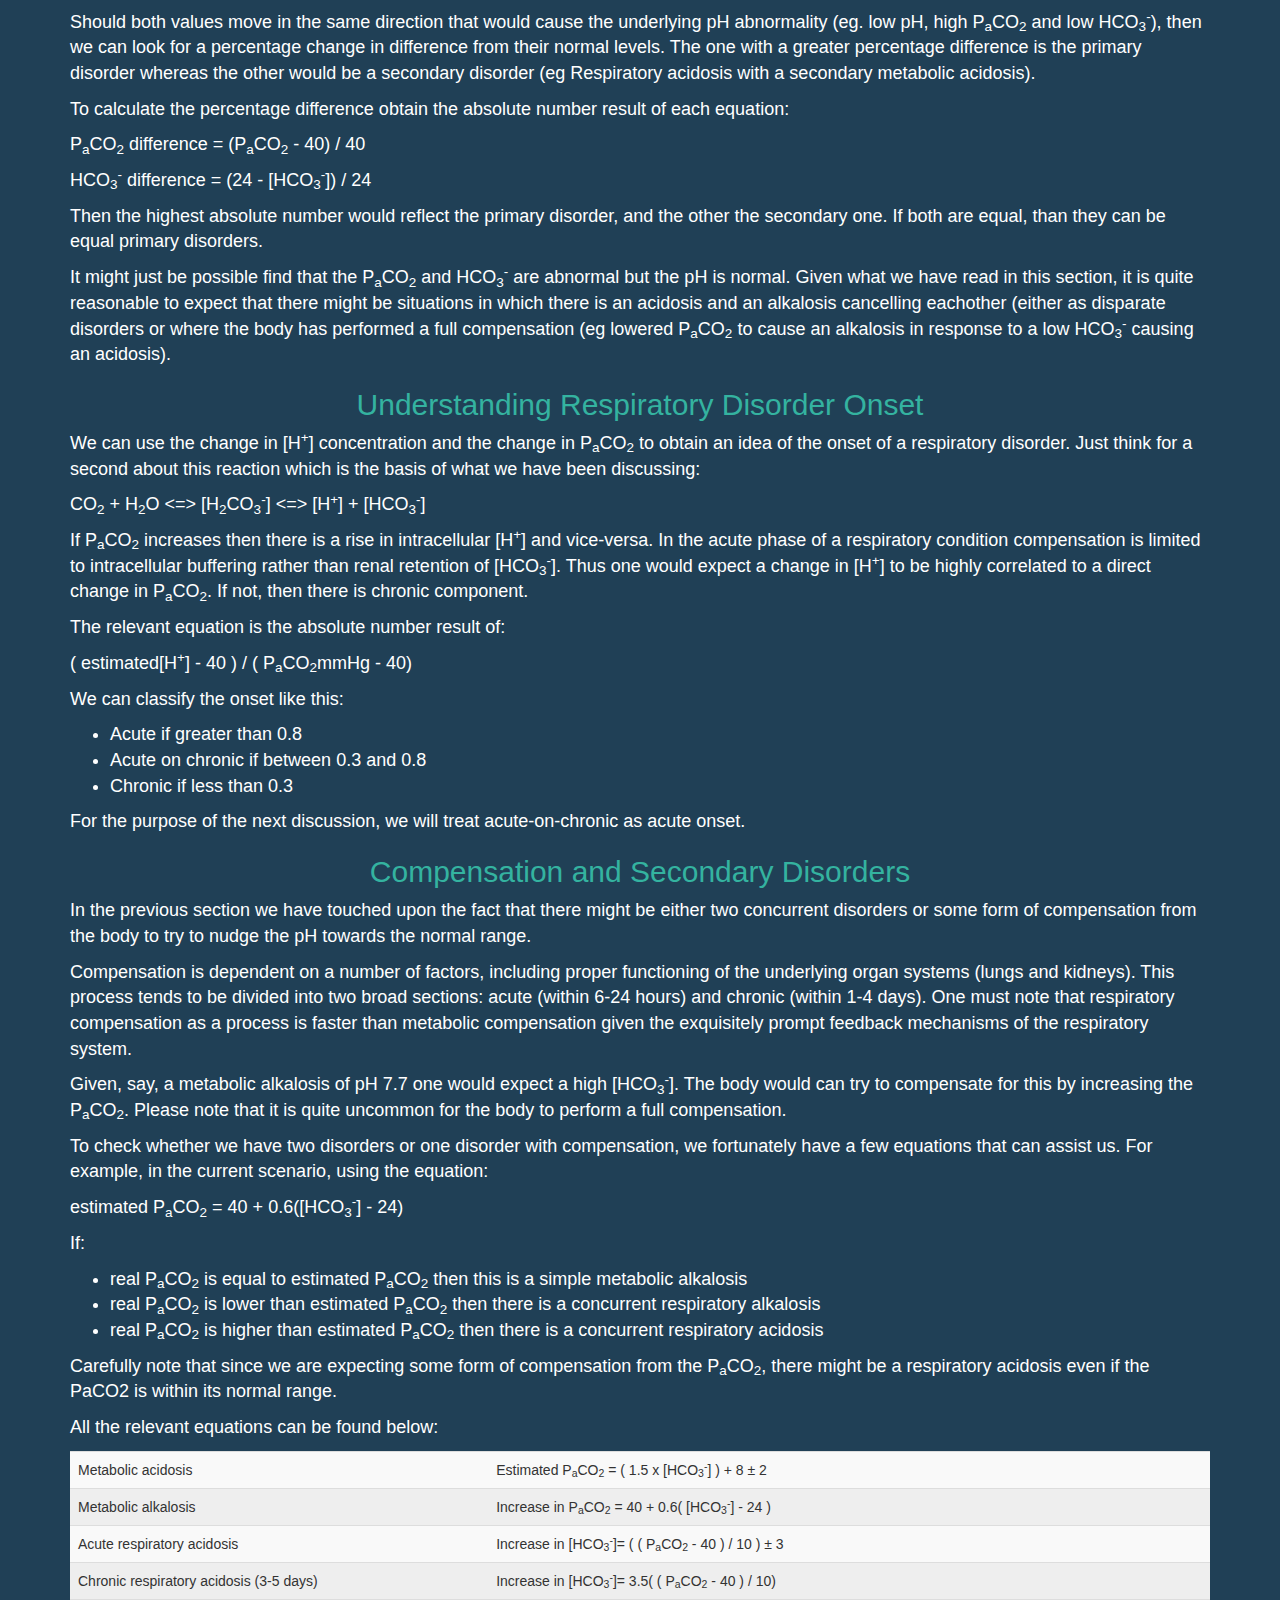
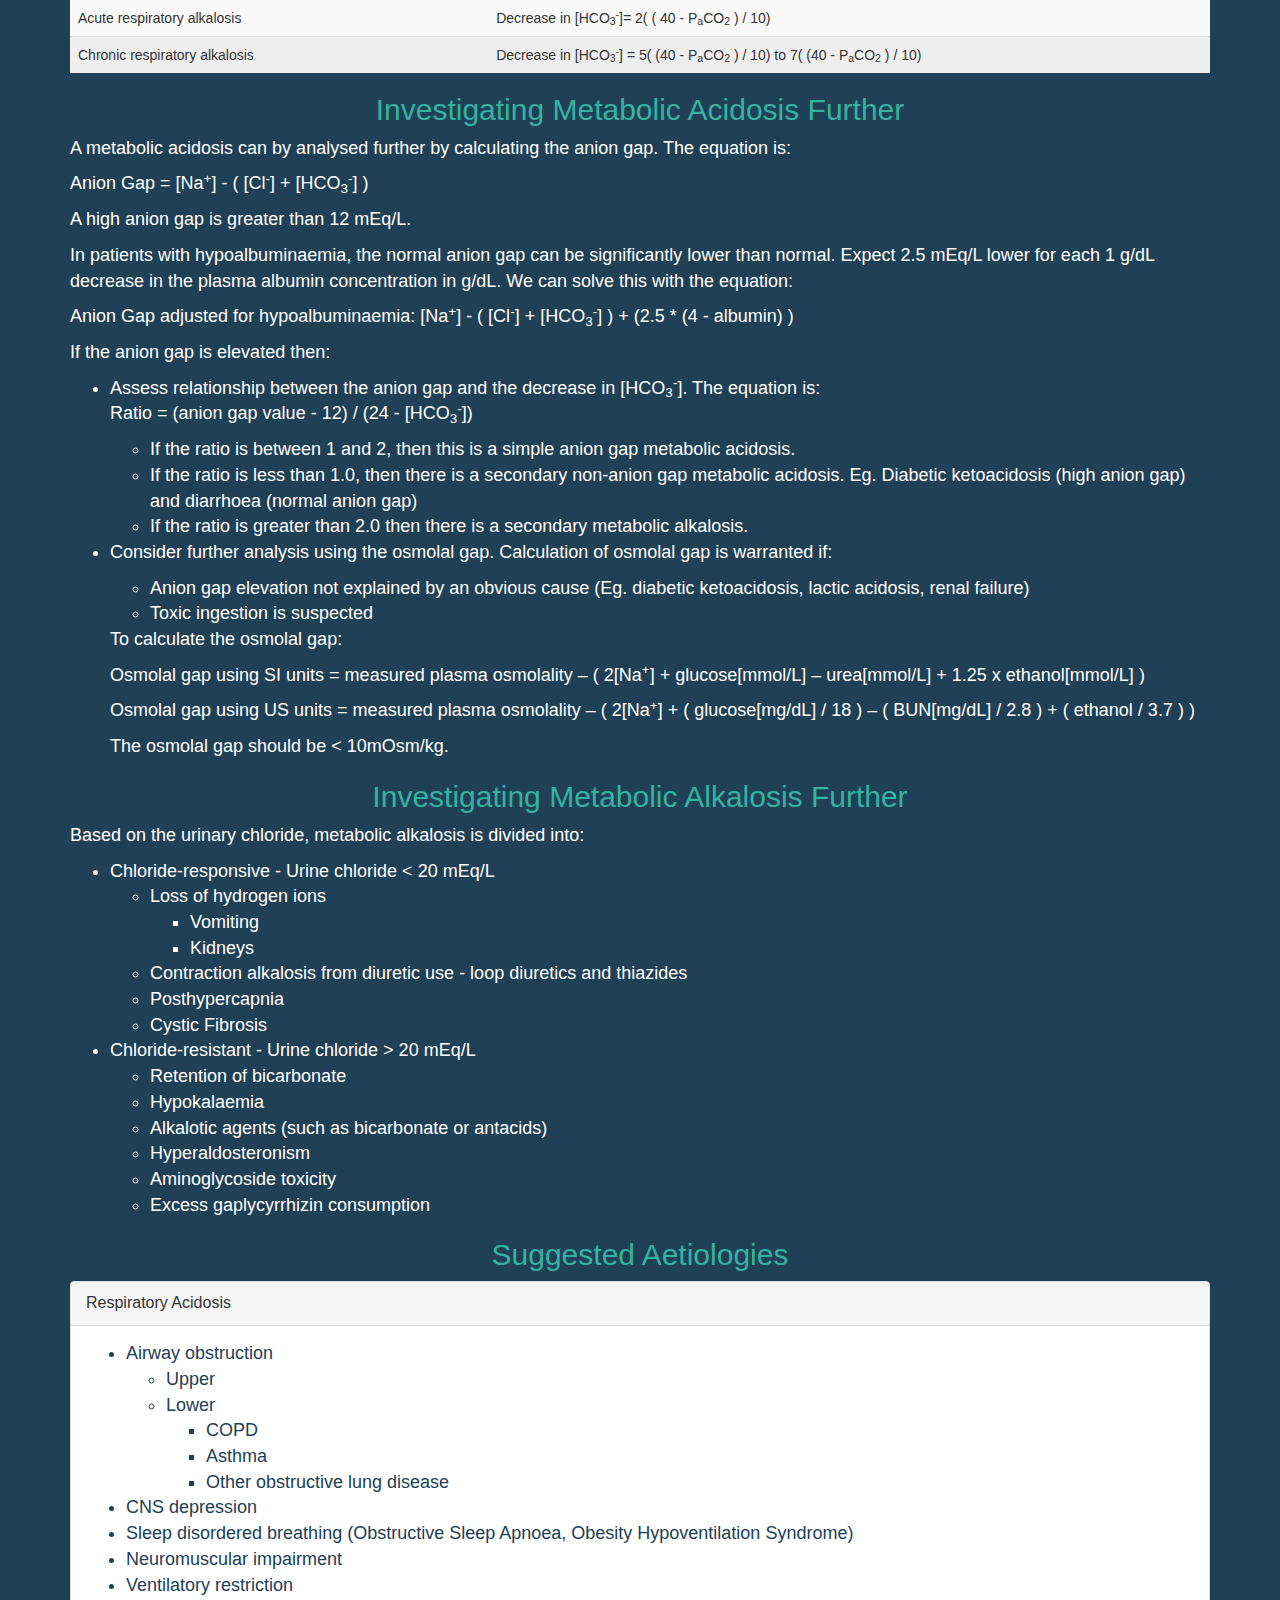
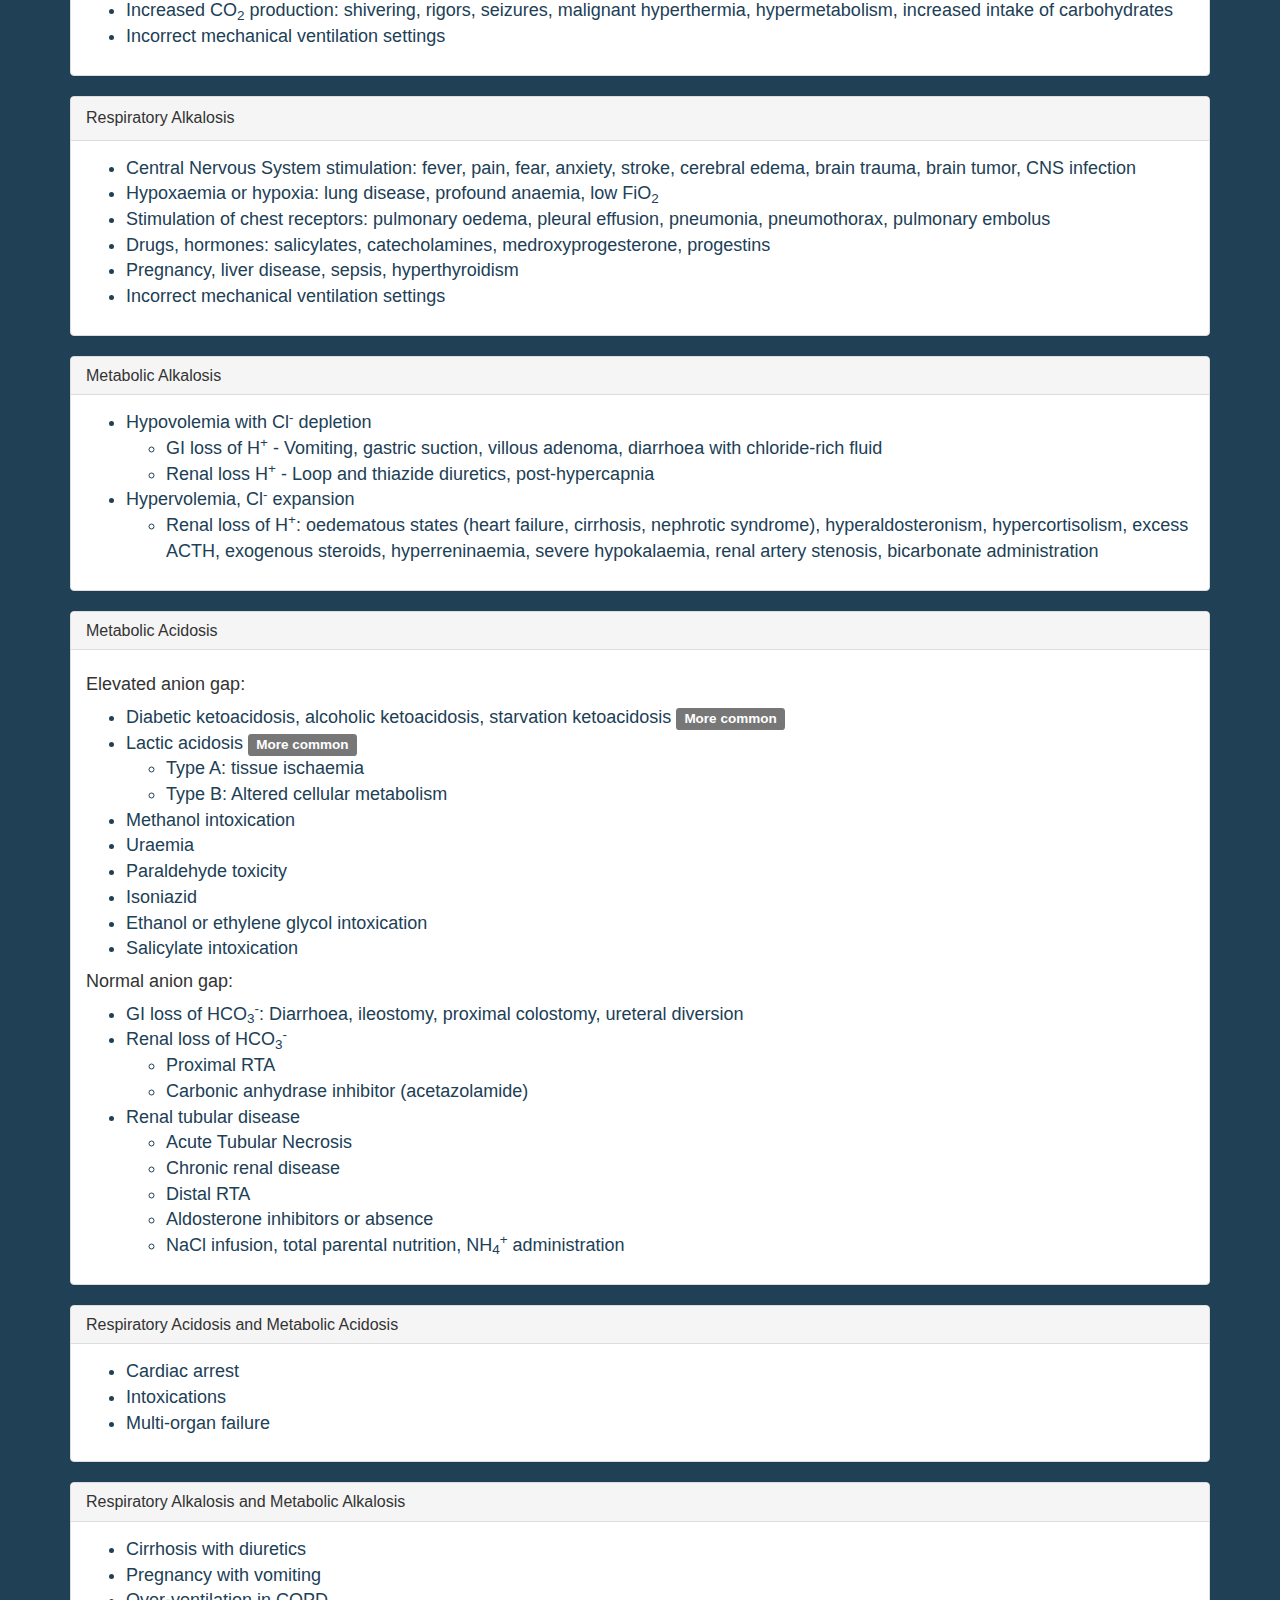
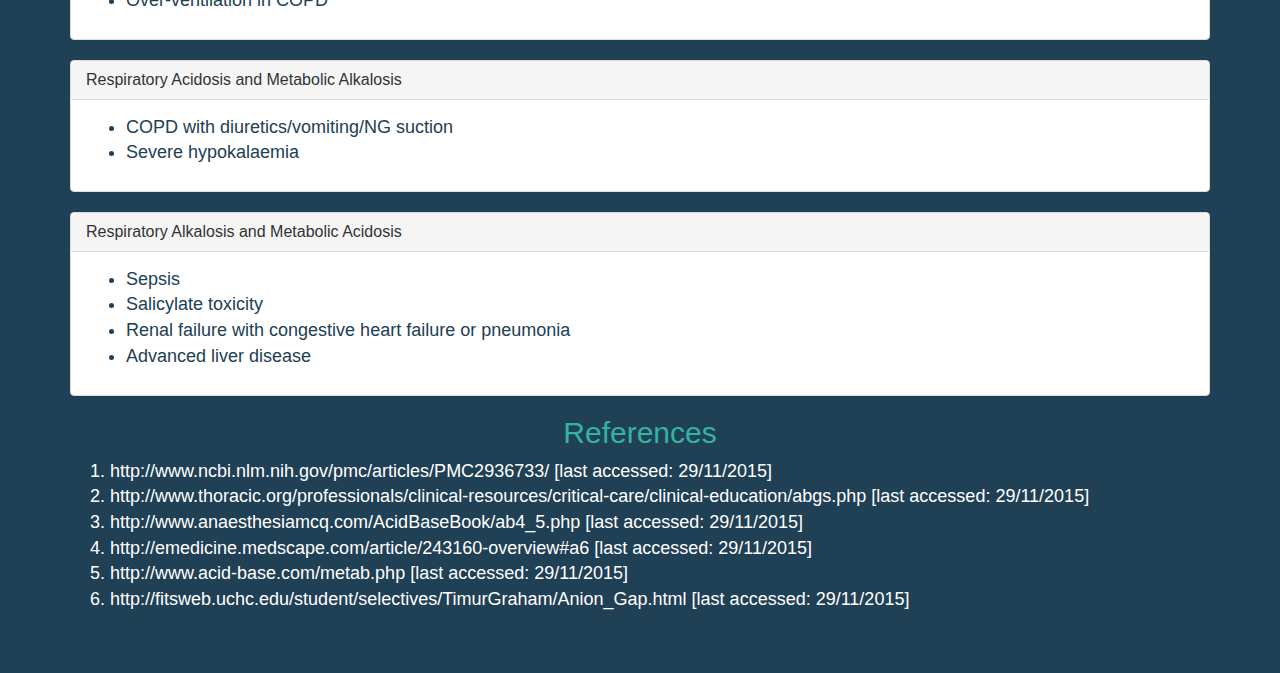
==== commit 24fb45e6: "Add sub/superscripts in panels" ====
--- a/acidbaseanalysis.html
+++ b/acidbaseanalysis.html
@@ -261,10 +261,10 @@
 								    			</ul>
 								    	</ul>
 								    <li>CNS depression</li>	
-								    <li>Sleep disordered breathing (OSA or OHS)</li>
+								    <li>Sleep disordered breathing (Obstructive Sleep Apnoea, Obesity Hypoventilation Syndrome)</li>
 								    <li>Neuromuscular impairment</li>
 								    <li>Ventilatory restriction</li>
-								    <li>Increased CO2  production: shivering, rigors, seizures, malignant hyperthermia, hypermetabolism, increased intake of carbohydrates</li>
+								    <li>Increased CO<sub>2</sub>  production: shivering, rigors, seizures, malignant hyperthermia, hypermetabolism, increased intake of carbohydrates</li>
 								    <li>Incorrect mechanical ventilation settings</li>
 								 </ul>
 							</div>
@@ -277,9 +277,9 @@
 							</div>
 							<div class="panel-body">
 								<ul>
-									<li>CNS stimulation: fever, pain, fear, anxiety, CVA, cerebral edema, brain trauma, brain tumor, CNS infection</li>
-									<li>Hypoxemia or hypoxia: lung disease, profound anemia, low FiO2</li>
-									<li>Stimulation of chest receptors: pulmonary edema, pleural effusion, pneumonia, pneumothorax, pulmonary embolus</li>
+									<li>Central Nervous System stimulation: fever, pain, fear, anxiety, stroke, cerebral edema, brain trauma, brain tumor, CNS infection</li>
+									<li>Hypoxaemia or hypoxia: lung disease, profound anaemia, low FiO<sub>2</sub></li>
+									<li>Stimulation of chest receptors: pulmonary oedema, pleural effusion, pneumonia, pneumothorax, pulmonary embolus</li>
 									<li>Drugs, hormones: salicylates, catecholamines, medroxyprogesterone, progestins</li>
 									<li>Pregnancy, liver disease, sepsis, hyperthyroidism</li>
 									<li>Incorrect mechanical ventilation settings</li>
@@ -294,14 +294,14 @@
 							</div>
 							<div class="panel-body">
 								<ul>
-									<li>Hypovolemia with Cl- depletion</li>
+									<li>Hypovolemia with Cl<sup>-</sup> depletion</li>
 	        						<ul>
-	        							<li>GI loss of H+ - Vomiting, gastric suction, villous adenoma, diarrhea with chloride-rich fluid</li>
-	        							<li>Renal loss H+ - Loop and thiazide diuretics, post-hypercapnia (especially after institution of mechanical ventilation)</li>
+	        							<li>GI loss of H<sup>+</sup> - Vomiting, gastric suction, villous adenoma, diarrhoea with chloride-rich fluid</li>
+	        							<li>Renal loss H<sup>+</sup> - Loop and thiazide diuretics, post-hypercapnia</li>
 	        						</ul>
-	        						<li>Hypervolemia, Cl- expansion</li>
+	        						<li>Hypervolemia, Cl<sup>-</sup> expansion</li>
 	        						<ul>
-	        							<li>Renal loss of H+:  edematous states (heart failure, cirrhosis, nephrotic syndrome), hyperaldosteronism, hypercortisolism, excess ACTH, exogenous steroids, hyperreninemia, severe hypokalemia, renal artery stenosis, bicarbonate administration</li>
+	        							<li>Renal loss of H<sup>+</sup>:  oedematous states (heart failure, cirrhosis, nephrotic syndrome), hyperaldosteronism, hypercortisolism, excess ACTH, exogenous steroids, hyperreninaemia, severe hypokalaemia, renal artery stenosis, bicarbonate administration</li>
 	        						</ul>
 								</ul>
 							</div>
@@ -318,11 +318,11 @@
 									<li>Diabetic ketoacidosis, alcoholic ketoacidosis, starvation ketoacidosis <span class="label label-default">More common</span></li>
 									<li>Lactic acidosis <span class="label label-default">More common</span></li>
 	            						<ul>
-	            							<li>Type A:  tissue ischemia</li>
+	            							<li>Type A:  tissue ischaemia</li>
 	            							<li>Type B:  Altered cellular metabolism</li>
 	            						</ul>
 									<li>Methanol intoxication</li>
-									<li>Uremia</li>
+									<li>Uraemia</li>
 									<li>Paraldehyde toxicity</li>
 									<li>Isoniazid</li>
 	            					<li>Ethanol or ethylene glycol intoxication <span class="label">Frequently associated with an osmolal gap</span></li>
@@ -330,19 +330,19 @@
 	            				</ul>
 	            				<h4>Normal anion gap:</h4>
 	    						<ul>
-	    							<li>GI loss of HCO3-: Diarrhea, ileostomy, proximal colostomy, ureteral diversion</li>
-	    							<li>Renal loss of HCO3-</li>
+	    							<li>GI loss of HCO<sub>3</sub><sup>-</sup>: Diarrhoea, ileostomy, proximal colostomy, ureteral diversion</li>
+	    							<li>Renal loss of HCO<sub>3</sub><sup>-</sup></li>
 	    								<ul>
 	    									<li>Proximal RTA</li>
 	    									<li>Carbonic anhydrase inhibitor (acetazolamide)</li>
 	    								</ul>
 	    							<li>Renal tubular disease</li>
 	    								<ul>
-	    									<li>ATN</li>
+	    									<li>Acute Tubular Necrosis</li>
 	    									<li>Chronic renal disease</li>
 	    									<li>Distal RTA</li>
 	    									<li>Aldosterone inhibitors or absence</li>
-	    									<li>NaCl infusion, TPN, NH4+ administration</li>
+	    									<li>NaCl infusion, total parental nutrition, NH<sub>4</sub><sup>+</sup> administration</li>
 	    								</ul>
 								</ul>
 							</div>
@@ -398,7 +398,7 @@
 								<ul>
 									<li>Sepsis</li>
     								<li>Salicylate toxicity</li>
-    								<li>Renal failure with CHF or pneumonia</li>
+    								<li>Renal failure with congestive heart failure or pneumonia</li>
     								<li>Advanced liver disease</li>
 								</ul>
 							</div>
